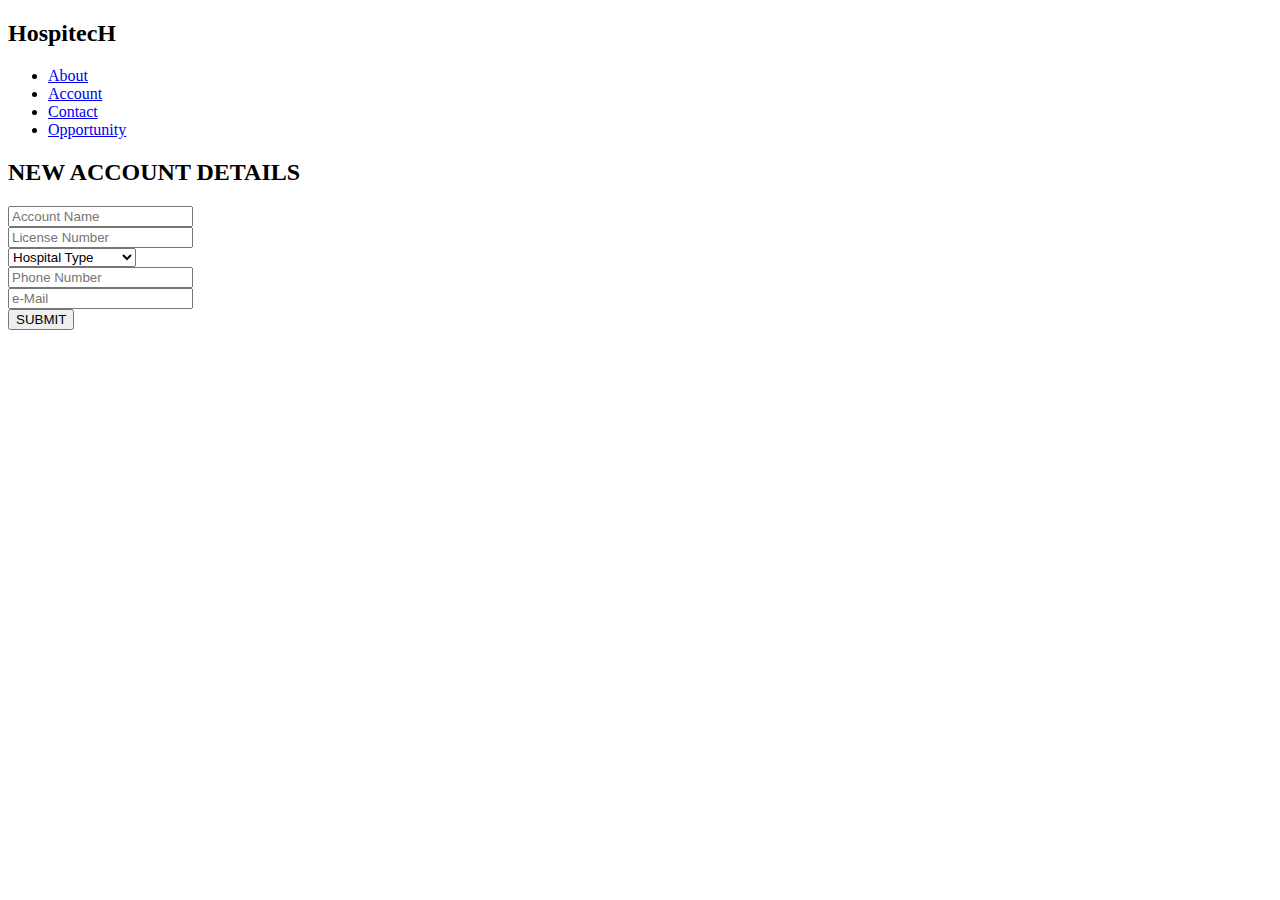
==== account.html @ be9e21a6 "Add files via upload" ====
<!DOCTYPE html>
<html lang="en">

<head>
	<meta charset="UTF-8">
	<meta name="viewport" content="width=device-width, initial-scale=1, shrink-to-fit=no">
	<title>HospitecH</title>
	<link rel="icon" href="images/logo.png">
	<link href="vendor/mdi-font/css/material-design-iconic-font.min.css" rel="stylesheet" media="all">
	<link href="vendor/select2/select2.min.css" rel="stylesheet" media="all">
	<link href="css/main.css" rel="stylesheet" media="all">
</head>

<body>
	<nav>
		<div class="nav-center">
			<h2>HospitecH</h2>
			<ul class="nav-links">
				<li>
					<a href="index.html">About</a>
				</li>
				<li>
					<a href="account.html">Account</a>
				</li>
				<li>
					<a href="contact.html">Contact</a>
				</li>
				<li>
					<a href="opportunity.html">Opportunity</a>
				</li>
			</ul>
		</div>
	</nav>
	<div class="page-wrapper bg-blue p-t-100 p-b-100 font-robo">
		<div class="wrapper wrapper--w680">
			<div class="card card-1">
				<div class="card-body">
					<h2 class="title">NEW ACCOUNT DETAILS</h2>
					<form method="POST">
						<div class="input-group">
							<input class="input--style-1" type="text" placeholder="Account Name" name="accnum">
						</div>
						<div class="input-group">
							<input class="input--style-1" type="text" placeholder="License Number" name="liscnum">
						</div>
						<div class="input-group">
							<div class="rs-select2 js-select-simple select--no-search">
								<select name="hospitaltype">
									<option disabled="disabled" selected="selected">Hospital Type</option>
									<option>Goverment/Public</option>
									<option>Private</option>
								</select>
								<div class="select-dropdown"></div>
							</div>
						</div>
						<div class="input-group">
							<input class="input--style-1" type="text" placeholder="Phone Number" name="accphone">
						</div>
						<div class="input-group">
							<input class="input--style-1" type="text" placeholder="e-Mail" name="accemail">
						</div>
						<div class="p-t-20">
							<button class="btn btn--radius" type="submit">SUBMIT</button>
						</div>
					</form>
				</div>
			</div>
		</div>
	</div>

	<!-- Jquery JS-->
	<script src="vendor/jquery/jquery.min.js"></script>
	<!-- Vendor JS-->
	<script src="vendor/select2/select2.min.js"></script>
	<!-- Main JS-->
	<script src="js/global.js"></script>

</body>
</html>
<!-- end document-->
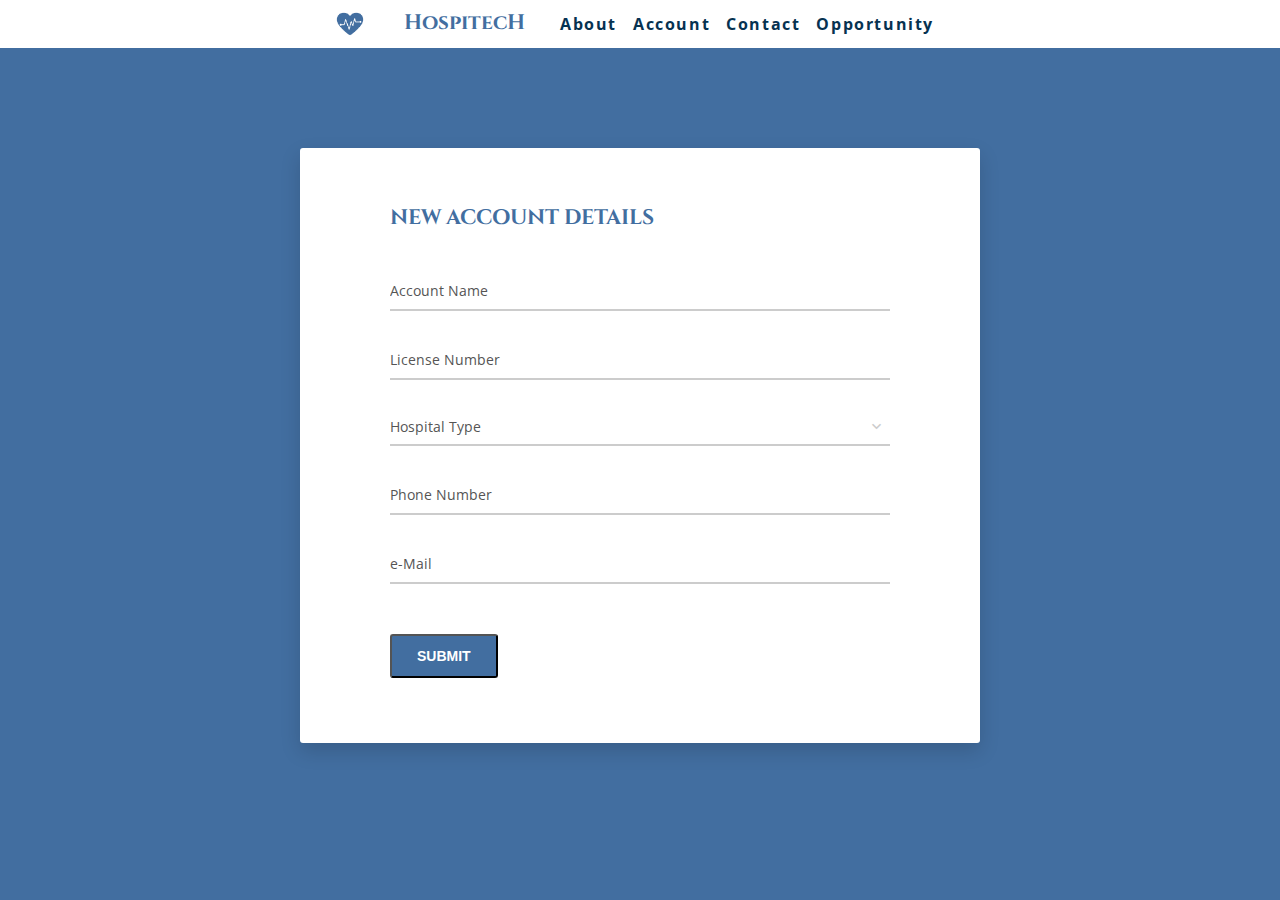
==== commit e0d063e8: "Update account.html" ====
--- a/account.html
+++ b/account.html
@@ -9,11 +9,18 @@
 	<link href="vendor/mdi-font/css/material-design-iconic-font.min.css" rel="stylesheet" media="all">
 	<link href="vendor/select2/select2.min.css" rel="stylesheet" media="all">
 	<link href="css/main.css" rel="stylesheet" media="all">
+	<link href='https://fonts.googleapis.com/css?family=Cinzel' rel='stylesheet'>
+	<style>
+		h2 {
+			font-family: 'Cinzel';
+		}
+	</style>
 </head>
 
 <body>
 	<nav>
 		<div class="nav-center">
+			<img src="images/logo.png" style="width: 40px">
 			<h2>HospitecH</h2>
 			<ul class="nav-links">
 				<li>
@@ -36,12 +43,12 @@
 			<div class="card card-1">
 				<div class="card-body">
 					<h2 class="title">NEW ACCOUNT DETAILS</h2>
-					<form method="POST">
+					<form id="accountform">
 						<div class="input-group">
 							<input class="input--style-1" type="text" placeholder="Account Name" name="accnum">
 						</div>
 						<div class="input-group">
-							<input class="input--style-1" type="text" placeholder="License Number" name="liscnum">
+							<input class="input--style-1" type="number" placeholder="License Number" name="liscnum">
 						</div>
 						<div class="input-group">
 							<div class="rs-select2 js-select-simple select--no-search">
@@ -54,10 +61,10 @@
 							</div>
 						</div>
 						<div class="input-group">
-							<input class="input--style-1" type="text" placeholder="Phone Number" name="accphone">
+							<input class="input--style-1" type="number" placeholder="Phone Number" name="accphone">
 						</div>
 						<div class="input-group">
-							<input class="input--style-1" type="text" placeholder="e-Mail" name="accemail">
+							<input class="input--style-1" type="email" placeholder="e-Mail" name="accemail">
 						</div>
 						<div class="p-t-20">
 							<button class="btn btn--radius" type="submit">SUBMIT</button>
@@ -68,13 +75,10 @@
 		</div>
 	</div>
 
-	<!-- Jquery JS-->
 	<script src="vendor/jquery/jquery.min.js"></script>
-	<!-- Vendor JS-->
 	<script src="vendor/select2/select2.min.js"></script>
-	<!-- Main JS-->
 	<script src="js/global.js"></script>
+	<script src="js/account.js"></script>
 
 </body>
 </html>
-<!-- end document-->--- a/vendor/mdi-font/css/material-design-iconic-font.min.css
+++ b/vendor/mdi-font/css/material-design-iconic-font.min.css
@@ -0,0 +1 @@
+@font-face{font-family:Material-Design-Iconic-Font;src:url(../fonts/Material-Design-Iconic-Font.woff2?v=2.2.0) format('woff2'),url(../fonts/Material-Design-Iconic-Font.woff?v=2.2.0) format('woff'),url(../fonts/Material-Design-Iconic-Font.ttf?v=2.2.0) format('truetype')}.zmdi{display:inline-block;font:normal normal normal 14px/1 'Material-Design-Iconic-Font';font-size:inherit;text-rendering:auto;-webkit-font-smoothing:antialiased;-moz-osx-font-smoothing:grayscale}.zmdi-hc-lg{font-size:1.33333333em;line-height:.75em;vertical-align:-15%}.zmdi-hc-2x{font-size:2em}.zmdi-hc-3x{font-size:3em}.zmdi-hc-4x{font-size:4em}.zmdi-hc-5x{font-size:5em}.zmdi-hc-fw{width:1.28571429em;text-align:center}.zmdi-hc-ul{padding-left:0;margin-left:2.14285714em;list-style-type:none}.zmdi-hc-ul>li{position:relative}.zmdi-hc-li{position:absolute;left:-2.14285714em;width:2.14285714em;top:.14285714em;text-align:center}.zmdi-hc-li.zmdi-hc-lg{left:-1.85714286em}.zmdi-hc-border{padding:.1em .25em;border:solid .1em #9e9e9e;border-radius:2px}.zmdi-hc-border-circle{padding:.1em .25em;border:solid .1em #9e9e9e;border-radius:50%}.zmdi.pull-left{float:left;margin-right:.15em}.zmdi.pull-right{float:right;margin-left:.15em}.zmdi-hc-spin{-webkit-animation:zmdi-spin 1.5s infinite linear;animation:zmdi-spin 1.5s infinite linear}.zmdi-hc-spin-reverse{-webkit-animation:zmdi-spin-reverse 1.5s infinite linear;animation:zmdi-spin-reverse 1.5s infinite linear}@-webkit-keyframes zmdi-spin{0%{-webkit-transform:rotate(0deg);transform:rotate(0deg)}100%{-webkit-transform:rotate(359deg);transform:rotate(359deg)}}@keyframes zmdi-spin{0%{-webkit-transform:rotate(0deg);transform:rotate(0deg)}100%{-webkit-transform:rotate(359deg);transform:rotate(359deg)}}@-webkit-keyframes zmdi-spin-reverse{0%{-webkit-transform:rotate(0deg);transform:rotate(0deg)}100%{-webkit-transform:rotate(-359deg);transform:rotate(-359deg)}}@keyframes zmdi-spin-reverse{0%{-webkit-transform:rotate(0deg);transform:rotate(0deg)}100%{-webkit-transform:rotate(-359deg);transform:rotate(-359deg)}}.zmdi-hc-rotate-90{-webkit-transform:rotate(90deg);-ms-transform:rotate(90deg);transform:rotate(90deg)}.zmdi-hc-rotate-180{-webkit-transform:rotate(180deg);-ms-transform:rotate(180deg);transform:rotate(180deg)}.zmdi-hc-rotate-270{-webkit-transform:rotate(270deg);-ms-transform:rotate(270deg);transform:rotate(270deg)}.zmdi-hc-flip-horizontal{-webkit-transform:scale(-1,1);-ms-transform:scale(-1,1);transform:scale(-1,1)}.zmdi-hc-flip-vertical{-webkit-transform:scale(1,-1);-ms-transform:scale(1,-1);transform:scale(1,-1)}.zmdi-hc-stack{position:relative;display:inline-block;width:2em;height:2em;line-height:2em;vertical-align:middle}.zmdi-hc-stack-1x,.zmdi-hc-stack-2x{position:absolute;left:0;width:100%;text-align:center}.zmdi-hc-stack-1x{line-height:inherit}.zmdi-hc-stack-2x{font-size:2em}.zmdi-hc-inverse{color:#fff}.zmdi-3d-rotation:before{content:'\f101'}.zmdi-airplane-off:before{content:'\f102'}.zmdi-airplane:before{content:'\f103'}.zmdi-album:before{content:'\f104'}.zmdi-archive:before{content:'\f105'}.zmdi-assignment-account:before{content:'\f106'}.zmdi-assignment-alert:before{content:'\f107'}.zmdi-assignment-check:before{content:'\f108'}.zmdi-assignment-o:before{content:'\f109'}.zmdi-assignment-return:before{content:'\f10a'}.zmdi-assignment-returned:before{content:'\f10b'}.zmdi-assignment:before{content:'\f10c'}.zmdi-attachment-alt:before{content:'\f10d'}.zmdi-attachment:before{content:'\f10e'}.zmdi-audio:before{content:'\f10f'}.zmdi-badge-check:before{content:'\f110'}.zmdi-balance-wallet:before{content:'\f111'}.zmdi-balance:before{content:'\f112'}.zmdi-battery-alert:before{content:'\f113'}.zmdi-battery-flash:before{content:'\f114'}.zmdi-battery-unknown:before{content:'\f115'}.zmdi-battery:before{content:'\f116'}.zmdi-bike:before{content:'\f117'}.zmdi-block-alt:before{content:'\f118'}.zmdi-block:before{content:'\f119'}.zmdi-boat:before{content:'\f11a'}.zmdi-book-image:before{content:'\f11b'}.zmdi-book:before{content:'\f11c'}.zmdi-bookmark-outline:before{content:'\f11d'}.zmdi-bookmark:before{content:'\f11e'}.zmdi-brush:before{content:'\f11f'}.zmdi-bug:before{content:'\f120'}.zmdi-bus:before{content:'\f121'}.zmdi-cake:before{content:'\f122'}.zmdi-car-taxi:before{content:'\f123'}.zmdi-car-wash:before{content:'\f124'}.zmdi-car:before{content:'\f125'}.zmdi-card-giftcard:before{content:'\f126'}.zmdi-card-membership:before{content:'\f127'}.zmdi-card-travel:before{content:'\f128'}.zmdi-card:before{content:'\f129'}.zmdi-case-check:before{content:'\f12a'}.zmdi-case-download:before{content:'\f12b'}.zmdi-case-play:before{content:'\f12c'}.zmdi-case:before{content:'\f12d'}.zmdi-cast-connected:before{content:'\f12e'}.zmdi-cast:before{content:'\f12f'}.zmdi-chart-donut:before{content:'\f130'}.zmdi-chart:before{content:'\f131'}.zmdi-city-alt:before{content:'\f132'}.zmdi-city:before{content:'\f133'}.zmdi-close-circle-o:before{content:'\f134'}.zmdi-close-circle:before{content:'\f135'}.zmdi-close:before{content:'\f136'}.zmdi-cocktail:before{content:'\f137'}.zmdi-code-setting:before{content:'\f138'}.zmdi-code-smartphone:before{content:'\f139'}.zmdi-code:before{content:'\f13a'}.zmdi-coffee:before{content:'\f13b'}.zmdi-collection-bookmark:before{content:'\f13c'}.zmdi-collection-case-play:before{content:'\f13d'}.zmdi-collection-folder-image:before{content:'\f13e'}.zmdi-collection-image-o:before{content:'\f13f'}.zmdi-collection-image:before{content:'\f140'}.zmdi-collection-item-1:before{content:'\f141'}.zmdi-collection-item-2:before{content:'\f142'}.zmdi-collection-item-3:before{content:'\f143'}.zmdi-collection-item-4:before{content:'\f144'}.zmdi-collection-item-5:before{content:'\f145'}.zmdi-collection-item-6:before{content:'\f146'}.zmdi-collection-item-7:before{content:'\f147'}.zmdi-collection-item-8:before{content:'\f148'}.zmdi-collection-item-9-plus:before{content:'\f149'}.zmdi-collection-item-9:before{content:'\f14a'}.zmdi-collection-item:before{content:'\f14b'}.zmdi-collection-music:before{content:'\f14c'}.zmdi-collection-pdf:before{content:'\f14d'}.zmdi-collection-plus:before{content:'\f14e'}.zmdi-collection-speaker:before{content:'\f14f'}.zmdi-collection-text:before{content:'\f150'}.zmdi-collection-video:before{content:'\f151'}.zmdi-compass:before{content:'\f152'}.zmdi-cutlery:before{content:'\f153'}.zmdi-delete:before{content:'\f154'}.zmdi-dialpad:before{content:'\f155'}.zmdi-dns:before{content:'\f156'}.zmdi-drink:before{content:'\f157'}.zmdi-edit:before{content:'\f158'}.zmdi-email-open:before{content:'\f159'}.zmdi-email:before{content:'\f15a'}.zmdi-eye-off:before{content:'\f15b'}.zmdi-eye:before{content:'\f15c'}.zmdi-eyedropper:before{content:'\f15d'}.zmdi-favorite-outline:before{content:'\f15e'}.zmdi-favorite:before{content:'\f15f'}.zmdi-filter-list:before{content:'\f160'}.zmdi-fire:before{content:'\f161'}.zmdi-flag:before{content:'\f162'}.zmdi-flare:before{content:'\f163'}.zmdi-flash-auto:before{content:'\f164'}.zmdi-flash-off:before{content:'\f165'}.zmdi-flash:before{content:'\f166'}.zmdi-flip:before{content:'\f167'}.zmdi-flower-alt:before{content:'\f168'}.zmdi-flower:before{content:'\f169'}.zmdi-font:before{content:'\f16a'}.zmdi-fullscreen-alt:before{content:'\f16b'}.zmdi-fullscreen-exit:before{content:'\f16c'}.zmdi-fullscreen:before{content:'\f16d'}.zmdi-functions:before{content:'\f16e'}.zmdi-gas-station:before{content:'\f16f'}.zmdi-gesture:before{content:'\f170'}.zmdi-globe-alt:before{content:'\f171'}.zmdi-globe-lock:before{content:'\f172'}.zmdi-globe:before{content:'\f173'}.zmdi-graduation-cap:before{content:'\f174'}.zmdi-home:before{content:'\f175'}.zmdi-hospital-alt:before{content:'\f176'}.zmdi-hospital:before{content:'\f177'}.zmdi-hotel:before{content:'\f178'}.zmdi-hourglass-alt:before{content:'\f179'}.zmdi-hourglass-outline:before{content:'\f17a'}.zmdi-hourglass:before{content:'\f17b'}.zmdi-http:before{content:'\f17c'}.zmdi-image-alt:before{content:'\f17d'}.zmdi-image-o:before{content:'\f17e'}.zmdi-image:before{content:'\f17f'}.zmdi-inbox:before{content:'\f180'}.zmdi-invert-colors-off:before{content:'\f181'}.zmdi-invert-colors:before{content:'\f182'}.zmdi-key:before{content:'\f183'}.zmdi-label-alt-outline:before{content:'\f184'}.zmdi-label-alt:before{content:'\f185'}.zmdi-label-heart:before{content:'\f186'}.zmdi-label:before{content:'\f187'}.zmdi-labels:before{content:'\f188'}.zmdi-lamp:before{content:'\f189'}.zmdi-landscape:before{content:'\f18a'}.zmdi-layers-off:before{content:'\f18b'}.zmdi-layers:before{content:'\f18c'}.zmdi-library:before{content:'\f18d'}.zmdi-link:before{content:'\f18e'}.zmdi-lock-open:before{content:'\f18f'}.zmdi-lock-outline:before{content:'\f190'}.zmdi-lock:before{content:'\f191'}.zmdi-mail-reply-all:before{content:'\f192'}.zmdi-mail-reply:before{content:'\f193'}.zmdi-mail-send:before{content:'\f194'}.zmdi-mall:before{content:'\f195'}.zmdi-map:before{content:'\f196'}.zmdi-menu:before{content:'\f197'}.zmdi-money-box:before{content:'\f198'}.zmdi-money-off:before{content:'\f199'}.zmdi-money:before{content:'\f19a'}.zmdi-more-vert:before{content:'\f19b'}.zmdi-more:before{content:'\f19c'}.zmdi-movie-alt:before{content:'\f19d'}.zmdi-movie:before{content:'\f19e'}.zmdi-nature-people:before{content:'\f19f'}.zmdi-nature:before{content:'\f1a0'}.zmdi-navigation:before{content:'\f1a1'}.zmdi-open-in-browser:before{content:'\f1a2'}.zmdi-open-in-new:before{content:'\f1a3'}.zmdi-palette:before{content:'\f1a4'}.zmdi-parking:before{content:'\f1a5'}.zmdi-pin-account:before{content:'\f1a6'}.zmdi-pin-assistant:before{content:'\f1a7'}.zmdi-pin-drop:before{content:'\f1a8'}.zmdi-pin-help:before{content:'\f1a9'}.zmdi-pin-off:before{content:'\f1aa'}.zmdi-pin:before{content:'\f1ab'}.zmdi-pizza:before{content:'\f1ac'}.zmdi-plaster:before{content:'\f1ad'}.zmdi-power-setting:before{content:'\f1ae'}.zmdi-power:before{content:'\f1af'}.zmdi-print:before{content:'\f1b0'}.zmdi-puzzle-piece:before{content:'\f1b1'}.zmdi-quote:before{content:'\f1b2'}.zmdi-railway:before{content:'\f1b3'}.zmdi-receipt:before{content:'\f1b4'}.zmdi-refresh-alt:before{content:'\f1b5'}.zmdi-refresh-sync-alert:before{content:'\f1b6'}.zmdi-refresh-sync-off:before{content:'\f1b7'}.zmdi-refresh-sync:before{content:'\f1b8'}.zmdi-refresh:before{content:'\f1b9'}.zmdi-roller:before{content:'\f1ba'}.zmdi-ruler:before{content:'\f1bb'}.zmdi-scissors:before{content:'\f1bc'}.zmdi-screen-rotation-lock:before{content:'\f1bd'}.zmdi-screen-rotation:before{content:'\f1be'}.zmdi-search-for:before{content:'\f1bf'}.zmdi-search-in-file:before{content:'\f1c0'}.zmdi-search-in-page:before{content:'\f1c1'}.zmdi-search-replace:before{content:'\f1c2'}.zmdi-search:before{content:'\f1c3'}.zmdi-seat:before{content:'\f1c4'}.zmdi-settings-square:before{content:'\f1c5'}.zmdi-settings:before{content:'\f1c6'}.zmdi-shield-check:before{content:'\f1c7'}.zmdi-shield-security:before{content:'\f1c8'}.zmdi-shopping-basket:before{content:'\f1c9'}.zmdi-shopping-cart-plus:before{content:'\f1ca'}.zmdi-shopping-cart:before{content:'\f1cb'}.zmdi-sign-in:before{content:'\f1cc'}.zmdi-sort-amount-asc:before{content:'\f1cd'}.zmdi-sort-amount-desc:before{content:'\f1ce'}.zmdi-sort-asc:before{content:'\f1cf'}.zmdi-sort-desc:before{content:'\f1d0'}.zmdi-spellcheck:before{content:'\f1d1'}.zmdi-storage:before{content:'\f1d2'}.zmdi-store-24:before{content:'\f1d3'}.zmdi-store:before{content:'\f1d4'}.zmdi-subway:before{content:'\f1d5'}.zmdi-sun:before{content:'\f1d6'}.zmdi-tab-unselected:before{content:'\f1d7'}.zmdi-tab:before{content:'\f1d8'}.zmdi-tag-close:before{content:'\f1d9'}.zmdi-tag-more:before{content:'\f1da'}.zmdi-tag:before{content:'\f1db'}.zmdi-thumb-down:before{content:'\f1dc'}.zmdi-thumb-up-down:before{content:'\f1dd'}.zmdi-thumb-up:before{content:'\f1de'}.zmdi-ticket-star:before{content:'\f1df'}.zmdi-toll:before{content:'\f1e0'}.zmdi-toys:before{content:'\f1e1'}.zmdi-traffic:before{content:'\f1e2'}.zmdi-translate:before{content:'\f1e3'}.zmdi-triangle-down:before{content:'\f1e4'}.zmdi-triangle-up:before{content:'\f1e5'}.zmdi-truck:before{content:'\f1e6'}.zmdi-turning-sign:before{content:'\f1e7'}.zmdi-wallpaper:before{content:'\f1e8'}.zmdi-washing-machine:before{content:'\f1e9'}.zmdi-window-maximize:before{content:'\f1ea'}.zmdi-window-minimize:before{content:'\f1eb'}.zmdi-window-restore:before{content:'\f1ec'}.zmdi-wrench:before{content:'\f1ed'}.zmdi-zoom-in:before{content:'\f1ee'}.zmdi-zoom-out:before{content:'\f1ef'}.zmdi-alert-circle-o:before{content:'\f1f0'}.zmdi-alert-circle:before{content:'\f1f1'}.zmdi-alert-octagon:before{content:'\f1f2'}.zmdi-alert-polygon:before{content:'\f1f3'}.zmdi-alert-triangle:before{content:'\f1f4'}.zmdi-help-outline:before{content:'\f1f5'}.zmdi-help:before{content:'\f1f6'}.zmdi-info-outline:before{content:'\f1f7'}.zmdi-info:before{content:'\f1f8'}.zmdi-notifications-active:before{content:'\f1f9'}.zmdi-notifications-add:before{content:'\f1fa'}.zmdi-notifications-none:before{content:'\f1fb'}.zmdi-notifications-off:before{content:'\f1fc'}.zmdi-notifications-paused:before{content:'\f1fd'}.zmdi-notifications:before{content:'\f1fe'}.zmdi-account-add:before{content:'\f1ff'}.zmdi-account-box-mail:before{content:'\f200'}.zmdi-account-box-o:before{content:'\f201'}.zmdi-account-box-phone:before{content:'\f202'}.zmdi-account-box:before{content:'\f203'}.zmdi-account-calendar:before{content:'\f204'}.zmdi-account-circle:before{content:'\f205'}.zmdi-account-o:before{content:'\f206'}.zmdi-account:before{content:'\f207'}.zmdi-accounts-add:before{content:'\f208'}.zmdi-accounts-alt:before{content:'\f209'}.zmdi-accounts-list-alt:before{content:'\f20a'}.zmdi-accounts-list:before{content:'\f20b'}.zmdi-accounts-outline:before{content:'\f20c'}.zmdi-accounts:before{content:'\f20d'}.zmdi-face:before{content:'\f20e'}.zmdi-female:before{content:'\f20f'}.zmdi-male-alt:before{content:'\f210'}.zmdi-male-female:before{content:'\f211'}.zmdi-male:before{content:'\f212'}.zmdi-mood-bad:before{content:'\f213'}.zmdi-mood:before{content:'\f214'}.zmdi-run:before{content:'\f215'}.zmdi-walk:before{content:'\f216'}.zmdi-cloud-box:before{content:'\f217'}.zmdi-cloud-circle:before{content:'\f218'}.zmdi-cloud-done:before{content:'\f219'}.zmdi-cloud-download:before{content:'\f21a'}.zmdi-cloud-off:before{content:'\f21b'}.zmdi-cloud-outline-alt:before{content:'\f21c'}.zmdi-cloud-outline:before{content:'\f21d'}.zmdi-cloud-upload:before{content:'\f21e'}.zmdi-cloud:before{content:'\f21f'}.zmdi-download:before{content:'\f220'}.zmdi-file-plus:before{content:'\f221'}.zmdi-file-text:before{content:'\f222'}.zmdi-file:before{content:'\f223'}.zmdi-folder-outline:before{content:'\f224'}.zmdi-folder-person:before{content:'\f225'}.zmdi-folder-star-alt:before{content:'\f226'}.zmdi-folder-star:before{content:'\f227'}.zmdi-folder:before{content:'\f228'}.zmdi-gif:before{content:'\f229'}.zmdi-upload:before{content:'\f22a'}.zmdi-border-all:before{content:'\f22b'}.zmdi-border-bottom:before{content:'\f22c'}.zmdi-border-clear:before{content:'\f22d'}.zmdi-border-color:before{content:'\f22e'}.zmdi-border-horizontal:before{content:'\f22f'}.zmdi-border-inner:before{content:'\f230'}.zmdi-border-left:before{content:'\f231'}.zmdi-border-outer:before{content:'\f232'}.zmdi-border-right:before{content:'\f233'}.zmdi-border-style:before{content:'\f234'}.zmdi-border-top:before{content:'\f235'}.zmdi-border-vertical:before{content:'\f236'}.zmdi-copy:before{content:'\f237'}.zmdi-crop:before{content:'\f238'}.zmdi-format-align-center:before{content:'\f239'}.zmdi-format-align-justify:before{content:'\f23a'}.zmdi-format-align-left:before{content:'\f23b'}.zmdi-format-align-right:before{content:'\f23c'}.zmdi-format-bold:before{content:'\f23d'}.zmdi-format-clear-all:before{content:'\f23e'}.zmdi-format-clear:before{content:'\f23f'}.zmdi-format-color-fill:before{content:'\f240'}.zmdi-format-color-reset:before{content:'\f241'}.zmdi-format-color-text:before{content:'\f242'}.zmdi-format-indent-decrease:before{content:'\f243'}.zmdi-format-indent-increase:before{content:'\f244'}.zmdi-format-italic:before{content:'\f245'}.zmdi-format-line-spacing:before{content:'\f246'}.zmdi-format-list-bulleted:before{content:'\f247'}.zmdi-format-list-numbered:before{content:'\f248'}.zmdi-format-ltr:before{content:'\f249'}.zmdi-format-rtl:before{content:'\f24a'}.zmdi-format-size:before{content:'\f24b'}.zmdi-format-strikethrough-s:before{content:'\f24c'}.zmdi-format-strikethrough:before{content:'\f24d'}.zmdi-format-subject:before{content:'\f24e'}.zmdi-format-underlined:before{content:'\f24f'}.zmdi-format-valign-bottom:before{content:'\f250'}.zmdi-format-valign-center:before{content:'\f251'}.zmdi-format-valign-top:before{content:'\f252'}.zmdi-redo:before{content:'\f253'}.zmdi-select-all:before{content:'\f254'}.zmdi-space-bar:before{content:'\f255'}.zmdi-text-format:before{content:'\f256'}.zmdi-transform:before{content:'\f257'}.zmdi-undo:before{content:'\f258'}.zmdi-wrap-text:before{content:'\f259'}.zmdi-comment-alert:before{content:'\f25a'}.zmdi-comment-alt-text:before{content:'\f25b'}.zmdi-comment-alt:before{content:'\f25c'}.zmdi-comment-edit:before{content:'\f25d'}.zmdi-comment-image:before{content:'\f25e'}.zmdi-comment-list:before{content:'\f25f'}.zmdi-comment-more:before{content:'\f260'}.zmdi-comment-outline:before{content:'\f261'}.zmdi-comment-text-alt:before{content:'\f262'}.zmdi-comment-text:before{content:'\f263'}.zmdi-comment-video:before{content:'\f264'}.zmdi-comment:before{content:'\f265'}.zmdi-comments:before{content:'\f266'}.zmdi-check-all:before{content:'\f267'}.zmdi-check-circle-u:before{content:'\f268'}.zmdi-check-circle:before{content:'\f269'}.zmdi-check-square:before{content:'\f26a'}.zmdi-check:before{content:'\f26b'}.zmdi-circle-o:before{content:'\f26c'}.zmdi-circle:before{content:'\f26d'}.zmdi-dot-circle-alt:before{content:'\f26e'}.zmdi-dot-circle:before{content:'\f26f'}.zmdi-minus-circle-outline:before{content:'\f270'}.zmdi-minus-circle:before{content:'\f271'}.zmdi-minus-square:before{content:'\f272'}.zmdi-minus:before{content:'\f273'}.zmdi-plus-circle-o-duplicate:before{content:'\f274'}.zmdi-plus-circle-o:before{content:'\f275'}.zmdi-plus-circle:before{content:'\f276'}.zmdi-plus-square:before{content:'\f277'}.zmdi-plus:before{content:'\f278'}.zmdi-square-o:before{content:'\f279'}.zmdi-star-circle:before{content:'\f27a'}.zmdi-star-half:before{content:'\f27b'}.zmdi-star-outline:before{content:'\f27c'}.zmdi-star:before{content:'\f27d'}.zmdi-bluetooth-connected:before{content:'\f27e'}.zmdi-bluetooth-off:before{content:'\f27f'}.zmdi-bluetooth-search:before{content:'\f280'}.zmdi-bluetooth-setting:before{content:'\f281'}.zmdi-bluetooth:before{content:'\f282'}.zmdi-camera-add:before{content:'\f283'}.zmdi-camera-alt:before{content:'\f284'}.zmdi-camera-bw:before{content:'\f285'}.zmdi-camera-front:before{content:'\f286'}.zmdi-camera-mic:before{content:'\f287'}.zmdi-camera-party-mode:before{content:'\f288'}.zmdi-camera-rear:before{content:'\f289'}.zmdi-camera-roll:before{content:'\f28a'}.zmdi-camera-switch:before{content:'\f28b'}.zmdi-camera:before{content:'\f28c'}.zmdi-card-alert:before{content:'\f28d'}.zmdi-card-off:before{content:'\f28e'}.zmdi-card-sd:before{content:'\f28f'}.zmdi-card-sim:before{content:'\f290'}.zmdi-desktop-mac:before{content:'\f291'}.zmdi-desktop-windows:before{content:'\f292'}.zmdi-device-hub:before{content:'\f293'}.zmdi-devices-off:before{content:'\f294'}.zmdi-devices:before{content:'\f295'}.zmdi-dock:before{content:'\f296'}.zmdi-floppy:before{content:'\f297'}.zmdi-gamepad:before{content:'\f298'}.zmdi-gps-dot:before{content:'\f299'}.zmdi-gps-off:before{content:'\f29a'}.zmdi-gps:before{content:'\f29b'}.zmdi-headset-mic:before{content:'\f29c'}.zmdi-headset:before{content:'\f29d'}.zmdi-input-antenna:before{content:'\f29e'}.zmdi-input-composite:before{content:'\f29f'}.zmdi-input-hdmi:before{content:'\f2a0'}.zmdi-input-power:before{content:'\f2a1'}.zmdi-input-svideo:before{content:'\f2a2'}.zmdi-keyboard-hide:before{content:'\f2a3'}.zmdi-keyboard:before{content:'\f2a4'}.zmdi-laptop-chromebook:before{content:'\f2a5'}.zmdi-laptop-mac:before{content:'\f2a6'}.zmdi-laptop:before{content:'\f2a7'}.zmdi-mic-off:before{content:'\f2a8'}.zmdi-mic-outline:before{content:'\f2a9'}.zmdi-mic-setting:before{content:'\f2aa'}.zmdi-mic:before{content:'\f2ab'}.zmdi-mouse:before{content:'\f2ac'}.zmdi-network-alert:before{content:'\f2ad'}.zmdi-network-locked:before{content:'\f2ae'}.zmdi-network-off:before{content:'\f2af'}.zmdi-network-outline:before{content:'\f2b0'}.zmdi-network-setting:before{content:'\f2b1'}.zmdi-network:before{content:'\f2b2'}.zmdi-phone-bluetooth:before{content:'\f2b3'}.zmdi-phone-end:before{content:'\f2b4'}.zmdi-phone-forwarded:before{content:'\f2b5'}.zmdi-phone-in-talk:before{content:'\f2b6'}.zmdi-phone-locked:before{content:'\f2b7'}.zmdi-phone-missed:before{content:'\f2b8'}.zmdi-phone-msg:before{content:'\f2b9'}.zmdi-phone-paused:before{content:'\f2ba'}.zmdi-phone-ring:before{content:'\f2bb'}.zmdi-phone-setting:before{content:'\f2bc'}.zmdi-phone-sip:before{content:'\f2bd'}.zmdi-phone:before{content:'\f2be'}.zmdi-portable-wifi-changes:before{content:'\f2bf'}.zmdi-portable-wifi-off:before{content:'\f2c0'}.zmdi-portable-wifi:before{content:'\f2c1'}.zmdi-radio:before{content:'\f2c2'}.zmdi-reader:before{content:'\f2c3'}.zmdi-remote-control-alt:before{content:'\f2c4'}.zmdi-remote-control:before{content:'\f2c5'}.zmdi-router:before{content:'\f2c6'}.zmdi-scanner:before{content:'\f2c7'}.zmdi-smartphone-android:before{content:'\f2c8'}.zmdi-smartphone-download:before{content:'\f2c9'}.zmdi-smartphone-erase:before{content:'\f2ca'}.zmdi-smartphone-info:before{content:'\f2cb'}.zmdi-smartphone-iphone:before{content:'\f2cc'}.zmdi-smartphone-landscape-lock:before{content:'\f2cd'}.zmdi-smartphone-landscape:before{content:'\f2ce'}.zmdi-smartphone-lock:before{content:'\f2cf'}.zmdi-smartphone-portrait-lock:before{content:'\f2d0'}.zmdi-smartphone-ring:before{content:'\f2d1'}.zmdi-smartphone-setting:before{content:'\f2d2'}.zmdi-smartphone-setup:before{content:'\f2d3'}.zmdi-smartphone:before{content:'\f2d4'}.zmdi-speaker:before{content:'\f2d5'}.zmdi-tablet-android:before{content:'\f2d6'}.zmdi-tablet-mac:before{content:'\f2d7'}.zmdi-tablet:before{content:'\f2d8'}.zmdi-tv-alt-play:before{content:'\f2d9'}.zmdi-tv-list:before{content:'\f2da'}.zmdi-tv-play:before{content:'\f2db'}.zmdi-tv:before{content:'\f2dc'}.zmdi-usb:before{content:'\f2dd'}.zmdi-videocam-off:before{content:'\f2de'}.zmdi-videocam-switch:before{content:'\f2df'}.zmdi-videocam:before{content:'\f2e0'}.zmdi-watch:before{content:'\f2e1'}.zmdi-wifi-alt-2:before{content:'\f2e2'}.zmdi-wifi-alt:before{content:'\f2e3'}.zmdi-wifi-info:before{content:'\f2e4'}.zmdi-wifi-lock:before{content:'\f2e5'}.zmdi-wifi-off:before{content:'\f2e6'}.zmdi-wifi-outline:before{content:'\f2e7'}.zmdi-wifi:before{content:'\f2e8'}.zmdi-arrow-left-bottom:before{content:'\f2e9'}.zmdi-arrow-left:before{content:'\f2ea'}.zmdi-arrow-merge:before{content:'\f2eb'}.zmdi-arrow-missed:before{content:'\f2ec'}.zmdi-arrow-right-top:before{content:'\f2ed'}.zmdi-arrow-right:before{content:'\f2ee'}.zmdi-arrow-split:before{content:'\f2ef'}.zmdi-arrows:before{content:'\f2f0'}.zmdi-caret-down-circle:before{content:'\f2f1'}.zmdi-caret-down:before{content:'\f2f2'}.zmdi-caret-left-circle:before{content:'\f2f3'}.zmdi-caret-left:before{content:'\f2f4'}.zmdi-caret-right-circle:before{content:'\f2f5'}.zmdi-caret-right:before{content:'\f2f6'}.zmdi-caret-up-circle:before{content:'\f2f7'}.zmdi-caret-up:before{content:'\f2f8'}.zmdi-chevron-down:before{content:'\f2f9'}.zmdi-chevron-left:before{content:'\f2fa'}.zmdi-chevron-right:before{content:'\f2fb'}.zmdi-chevron-up:before{content:'\f2fc'}.zmdi-forward:before{content:'\f2fd'}.zmdi-long-arrow-down:before{content:'\f2fe'}.zmdi-long-arrow-left:before{content:'\f2ff'}.zmdi-long-arrow-return:before{content:'\f300'}.zmdi-long-arrow-right:before{content:'\f301'}.zmdi-long-arrow-tab:before{content:'\f302'}.zmdi-long-arrow-up:before{content:'\f303'}.zmdi-rotate-ccw:before{content:'\f304'}.zmdi-rotate-cw:before{content:'\f305'}.zmdi-rotate-left:before{content:'\f306'}.zmdi-rotate-right:before{content:'\f307'}.zmdi-square-down:before{content:'\f308'}.zmdi-square-right:before{content:'\f309'}.zmdi-swap-alt:before{content:'\f30a'}.zmdi-swap-vertical-circle:before{content:'\f30b'}.zmdi-swap-vertical:before{content:'\f30c'}.zmdi-swap:before{content:'\f30d'}.zmdi-trending-down:before{content:'\f30e'}.zmdi-trending-flat:before{content:'\f30f'}.zmdi-trending-up:before{content:'\f310'}.zmdi-unfold-less:before{content:'\f311'}.zmdi-unfold-more:before{content:'\f312'}.zmdi-apps:before{content:'\f313'}.zmdi-grid-off:before{content:'\f314'}.zmdi-grid:before{content:'\f315'}.zmdi-view-agenda:before{content:'\f316'}.zmdi-view-array:before{content:'\f317'}.zmdi-view-carousel:before{content:'\f318'}.zmdi-view-column:before{content:'\f319'}.zmdi-view-comfy:before{content:'\f31a'}.zmdi-view-compact:before{content:'\f31b'}.zmdi-view-dashboard:before{content:'\f31c'}.zmdi-view-day:before{content:'\f31d'}.zmdi-view-headline:before{content:'\f31e'}.zmdi-view-list-alt:before{content:'\f31f'}.zmdi-view-list:before{content:'\f320'}.zmdi-view-module:before{content:'\f321'}.zmdi-view-quilt:before{content:'\f322'}.zmdi-view-stream:before{content:'\f323'}.zmdi-view-subtitles:before{content:'\f324'}.zmdi-view-toc:before{content:'\f325'}.zmdi-view-web:before{content:'\f326'}.zmdi-view-week:before{content:'\f327'}.zmdi-widgets:before{content:'\f328'}.zmdi-alarm-check:before{content:'\f329'}.zmdi-alarm-off:before{content:'\f32a'}.zmdi-alarm-plus:before{content:'\f32b'}.zmdi-alarm-snooze:before{content:'\f32c'}.zmdi-alarm:before{content:'\f32d'}.zmdi-calendar-alt:before{content:'\f32e'}.zmdi-calendar-check:before{content:'\f32f'}.zmdi-calendar-close:before{content:'\f330'}.zmdi-calendar-note:before{content:'\f331'}.zmdi-calendar:before{content:'\f332'}.zmdi-time-countdown:before{content:'\f333'}.zmdi-time-interval:before{content:'\f334'}.zmdi-time-restore-setting:before{content:'\f335'}.zmdi-time-restore:before{content:'\f336'}.zmdi-time:before{content:'\f337'}.zmdi-timer-off:before{content:'\f338'}.zmdi-timer:before{content:'\f339'}.zmdi-android-alt:before{content:'\f33a'}.zmdi-android:before{content:'\f33b'}.zmdi-apple:before{content:'\f33c'}.zmdi-behance:before{content:'\f33d'}.zmdi-codepen:before{content:'\f33e'}.zmdi-dribbble:before{content:'\f33f'}.zmdi-dropbox:before{content:'\f340'}.zmdi-evernote:before{content:'\f341'}.zmdi-facebook-box:before{content:'\f342'}.zmdi-facebook:before{content:'\f343'}.zmdi-github-box:before{content:'\f344'}.zmdi-github:before{content:'\f345'}.zmdi-google-drive:before{content:'\f346'}.zmdi-google-earth:before{content:'\f347'}.zmdi-google-glass:before{content:'\f348'}.zmdi-google-maps:before{content:'\f349'}.zmdi-google-pages:before{content:'\f34a'}.zmdi-google-play:before{content:'\f34b'}.zmdi-google-plus-box:before{content:'\f34c'}.zmdi-google-plus:before{content:'\f34d'}.zmdi-google:before{content:'\f34e'}.zmdi-instagram:before{content:'\f34f'}.zmdi-language-css3:before{content:'\f350'}.zmdi-language-html5:before{content:'\f351'}.zmdi-language-javascript:before{content:'\f352'}.zmdi-language-python-alt:before{content:'\f353'}.zmdi-language-python:before{content:'\f354'}.zmdi-lastfm:before{content:'\f355'}.zmdi-linkedin-box:before{content:'\f356'}.zmdi-paypal:before{content:'\f357'}.zmdi-pinterest-box:before{content:'\f358'}.zmdi-pocket:before{content:'\f359'}.zmdi-polymer:before{content:'\f35a'}.zmdi-share:before{content:'\f35b'}.zmdi-stackoverflow:before{content:'\f35c'}.zmdi-steam-square:before{content:'\f35d'}.zmdi-steam:before{content:'\f35e'}.zmdi-twitter-box:before{content:'\f35f'}.zmdi-twitter:before{content:'\f360'}.zmdi-vk:before{content:'\f361'}.zmdi-wikipedia:before{content:'\f362'}.zmdi-windows:before{content:'\f363'}.zmdi-aspect-ratio-alt:before{content:'\f364'}.zmdi-aspect-ratio:before{content:'\f365'}.zmdi-blur-circular:before{content:'\f366'}.zmdi-blur-linear:before{content:'\f367'}.zmdi-blur-off:before{content:'\f368'}.zmdi-blur:before{content:'\f369'}.zmdi-brightness-2:before{content:'\f36a'}.zmdi-brightness-3:before{content:'\f36b'}.zmdi-brightness-4:before{content:'\f36c'}.zmdi-brightness-5:before{content:'\f36d'}.zmdi-brightness-6:before{content:'\f36e'}.zmdi-brightness-7:before{content:'\f36f'}.zmdi-brightness-auto:before{content:'\f370'}.zmdi-brightness-setting:before{content:'\f371'}.zmdi-broken-image:before{content:'\f372'}.zmdi-center-focus-strong:before{content:'\f373'}.zmdi-center-focus-weak:before{content:'\f374'}.zmdi-compare:before{content:'\f375'}.zmdi-crop-16-9:before{content:'\f376'}.zmdi-crop-3-2:before{content:'\f377'}.zmdi-crop-5-4:before{content:'\f378'}.zmdi-crop-7-5:before{content:'\f379'}.zmdi-crop-din:before{content:'\f37a'}.zmdi-crop-free:before{content:'\f37b'}.zmdi-crop-landscape:before{content:'\f37c'}.zmdi-crop-portrait:before{content:'\f37d'}.zmdi-crop-square:before{content:'\f37e'}.zmdi-exposure-alt:before{content:'\f37f'}.zmdi-exposure:before{content:'\f380'}.zmdi-filter-b-and-w:before{content:'\f381'}.zmdi-filter-center-focus:before{content:'\f382'}.zmdi-filter-frames:before{content:'\f383'}.zmdi-filter-tilt-shift:before{content:'\f384'}.zmdi-gradient:before{content:'\f385'}.zmdi-grain:before{content:'\f386'}.zmdi-graphic-eq:before{content:'\f387'}.zmdi-hdr-off:before{content:'\f388'}.zmdi-hdr-strong:before{content:'\f389'}.zmdi-hdr-weak:before{content:'\f38a'}.zmdi-hdr:before{content:'\f38b'}.zmdi-iridescent:before{content:'\f38c'}.zmdi-leak-off:before{content:'\f38d'}.zmdi-leak:before{content:'\f38e'}.zmdi-looks:before{content:'\f38f'}.zmdi-loupe:before{content:'\f390'}.zmdi-panorama-horizontal:before{content:'\f391'}.zmdi-panorama-vertical:before{content:'\f392'}.zmdi-panorama-wide-angle:before{content:'\f393'}.zmdi-photo-size-select-large:before{content:'\f394'}.zmdi-photo-size-select-small:before{content:'\f395'}.zmdi-picture-in-picture:before{content:'\f396'}.zmdi-slideshow:before{content:'\f397'}.zmdi-texture:before{content:'\f398'}.zmdi-tonality:before{content:'\f399'}.zmdi-vignette:before{content:'\f39a'}.zmdi-wb-auto:before{content:'\f39b'}.zmdi-eject-alt:before{content:'\f39c'}.zmdi-eject:before{content:'\f39d'}.zmdi-equalizer:before{content:'\f39e'}.zmdi-fast-forward:before{content:'\f39f'}.zmdi-fast-rewind:before{content:'\f3a0'}.zmdi-forward-10:before{content:'\f3a1'}.zmdi-forward-30:before{content:'\f3a2'}.zmdi-forward-5:before{content:'\f3a3'}.zmdi-hearing:before{content:'\f3a4'}.zmdi-pause-circle-outline:before{content:'\f3a5'}.zmdi-pause-circle:before{content:'\f3a6'}.zmdi-pause:before{content:'\f3a7'}.zmdi-play-circle-outline:before{content:'\f3a8'}.zmdi-play-circle:before{content:'\f3a9'}.zmdi-play:before{content:'\f3aa'}.zmdi-playlist-audio:before{content:'\f3ab'}.zmdi-playlist-plus:before{content:'\f3ac'}.zmdi-repeat-one:before{content:'\f3ad'}.zmdi-repeat:before{content:'\f3ae'}.zmdi-replay-10:before{content:'\f3af'}.zmdi-replay-30:before{content:'\f3b0'}.zmdi-replay-5:before{content:'\f3b1'}.zmdi-replay:before{content:'\f3b2'}.zmdi-shuffle:before{content:'\f3b3'}.zmdi-skip-next:before{content:'\f3b4'}.zmdi-skip-previous:before{content:'\f3b5'}.zmdi-stop:before{content:'\f3b6'}.zmdi-surround-sound:before{content:'\f3b7'}.zmdi-tune:before{content:'\f3b8'}.zmdi-volume-down:before{content:'\f3b9'}.zmdi-volume-mute:before{content:'\f3ba'}.zmdi-volume-off:before{content:'\f3bb'}.zmdi-volume-up:before{content:'\f3bc'}.zmdi-n-1-square:before{content:'\f3bd'}.zmdi-n-2-square:before{content:'\f3be'}.zmdi-n-3-square:before{content:'\f3bf'}.zmdi-n-4-square:before{content:'\f3c0'}.zmdi-n-5-square:before{content:'\f3c1'}.zmdi-n-6-square:before{content:'\f3c2'}.zmdi-neg-1:before{content:'\f3c3'}.zmdi-neg-2:before{content:'\f3c4'}.zmdi-plus-1:before{content:'\f3c5'}.zmdi-plus-2:before{content:'\f3c6'}.zmdi-sec-10:before{content:'\f3c7'}.zmdi-sec-3:before{content:'\f3c8'}.zmdi-zero:before{content:'\f3c9'}.zmdi-airline-seat-flat-angled:before{content:'\f3ca'}.zmdi-airline-seat-flat:before{content:'\f3cb'}.zmdi-airline-seat-individual-suite:before{content:'\f3cc'}.zmdi-airline-seat-legroom-extra:before{content:'\f3cd'}.zmdi-airline-seat-legroom-normal:before{content:'\f3ce'}.zmdi-airline-seat-legroom-reduced:before{content:'\f3cf'}.zmdi-airline-seat-recline-extra:before{content:'\f3d0'}.zmdi-airline-seat-recline-normal:before{content:'\f3d1'}.zmdi-airplay:before{content:'\f3d2'}.zmdi-closed-caption:before{content:'\f3d3'}.zmdi-confirmation-number:before{content:'\f3d4'}.zmdi-developer-board:before{content:'\f3d5'}.zmdi-disc-full:before{content:'\f3d6'}.zmdi-explicit:before{content:'\f3d7'}.zmdi-flight-land:before{content:'\f3d8'}.zmdi-flight-takeoff:before{content:'\f3d9'}.zmdi-flip-to-back:before{content:'\f3da'}.zmdi-flip-to-front:before{content:'\f3db'}.zmdi-group-work:before{content:'\f3dc'}.zmdi-hd:before{content:'\f3dd'}.zmdi-hq:before{content:'\f3de'}.zmdi-markunread-mailbox:before{content:'\f3df'}.zmdi-memory:before{content:'\f3e0'}.zmdi-nfc:before{content:'\f3e1'}.zmdi-play-for-work:before{content:'\f3e2'}.zmdi-power-input:before{content:'\f3e3'}.zmdi-present-to-all:before{content:'\f3e4'}.zmdi-satellite:before{content:'\f3e5'}.zmdi-tap-and-play:before{content:'\f3e6'}.zmdi-vibration:before{content:'\f3e7'}.zmdi-voicemail:before{content:'\f3e8'}.zmdi-group:before{content:'\f3e9'}.zmdi-rss:before{content:'\f3ea'}.zmdi-shape:before{content:'\f3eb'}.zmdi-spinner:before{content:'\f3ec'}.zmdi-ungroup:before{content:'\f3ed'}.zmdi-500px:before{content:'\f3ee'}.zmdi-8tracks:before{content:'\f3ef'}.zmdi-amazon:before{content:'\f3f0'}.zmdi-blogger:before{content:'\f3f1'}.zmdi-delicious:before{content:'\f3f2'}.zmdi-disqus:before{content:'\f3f3'}.zmdi-flattr:before{content:'\f3f4'}.zmdi-flickr:before{content:'\f3f5'}.zmdi-github-alt:before{content:'\f3f6'}.zmdi-google-old:before{content:'\f3f7'}.zmdi-linkedin:before{content:'\f3f8'}.zmdi-odnoklassniki:before{content:'\f3f9'}.zmdi-outlook:before{content:'\f3fa'}.zmdi-paypal-alt:before{content:'\f3fb'}.zmdi-pinterest:before{content:'\f3fc'}.zmdi-playstation:before{content:'\f3fd'}.zmdi-reddit:before{content:'\f3fe'}.zmdi-skype:before{content:'\f3ff'}.zmdi-slideshare:before{content:'\f400'}.zmdi-soundcloud:before{content:'\f401'}.zmdi-tumblr:before{content:'\f402'}.zmdi-twitch:before{content:'\f403'}.zmdi-vimeo:before{content:'\f404'}.zmdi-whatsapp:before{content:'\f405'}.zmdi-xbox:before{content:'\f406'}.zmdi-yahoo:before{content:'\f407'}.zmdi-youtube-play:before{content:'\f408'}.zmdi-youtube:before{content:'\f409'}.zmdi-3d-rotation:before{content:'\f101'}.zmdi-airplane-off:before{content:'\f102'}.zmdi-airplane:before{content:'\f103'}.zmdi-album:before{content:'\f104'}.zmdi-archive:before{content:'\f105'}.zmdi-assignment-account:before{content:'\f106'}.zmdi-assignment-alert:before{content:'\f107'}.zmdi-assignment-check:before{content:'\f108'}.zmdi-assignment-o:before{content:'\f109'}.zmdi-assignment-return:before{content:'\f10a'}.zmdi-assignment-returned:before{content:'\f10b'}.zmdi-assignment:before{content:'\f10c'}.zmdi-attachment-alt:before{content:'\f10d'}.zmdi-attachment:before{content:'\f10e'}.zmdi-audio:before{content:'\f10f'}.zmdi-badge-check:before{content:'\f110'}.zmdi-balance-wallet:before{content:'\f111'}.zmdi-balance:before{content:'\f112'}.zmdi-battery-alert:before{content:'\f113'}.zmdi-battery-flash:before{content:'\f114'}.zmdi-battery-unknown:before{content:'\f115'}.zmdi-battery:before{content:'\f116'}.zmdi-bike:before{content:'\f117'}.zmdi-block-alt:before{content:'\f118'}.zmdi-block:before{content:'\f119'}.zmdi-boat:before{content:'\f11a'}.zmdi-book-image:before{content:'\f11b'}.zmdi-book:before{content:'\f11c'}.zmdi-bookmark-outline:before{content:'\f11d'}.zmdi-bookmark:before{content:'\f11e'}.zmdi-brush:before{content:'\f11f'}.zmdi-bug:before{content:'\f120'}.zmdi-bus:before{content:'\f121'}.zmdi-cake:before{content:'\f122'}.zmdi-car-taxi:before{content:'\f123'}.zmdi-car-wash:before{content:'\f124'}.zmdi-car:before{content:'\f125'}.zmdi-card-giftcard:before{content:'\f126'}.zmdi-card-membership:before{content:'\f127'}.zmdi-card-travel:before{content:'\f128'}.zmdi-card:before{content:'\f129'}.zmdi-case-check:before{content:'\f12a'}.zmdi-case-download:before{content:'\f12b'}.zmdi-case-play:before{content:'\f12c'}.zmdi-case:before{content:'\f12d'}.zmdi-cast-connected:before{content:'\f12e'}.zmdi-cast:before{content:'\f12f'}.zmdi-chart-donut:before{content:'\f130'}.zmdi-chart:before{content:'\f131'}.zmdi-city-alt:before{content:'\f132'}.zmdi-city:before{content:'\f133'}.zmdi-close-circle-o:before{content:'\f134'}.zmdi-close-circle:before{content:'\f135'}.zmdi-close:before{content:'\f136'}.zmdi-cocktail:before{content:'\f137'}.zmdi-code-setting:before{content:'\f138'}.zmdi-code-smartphone:before{content:'\f139'}.zmdi-code:before{content:'\f13a'}.zmdi-coffee:before{content:'\f13b'}.zmdi-collection-bookmark:before{content:'\f13c'}.zmdi-collection-case-play:before{content:'\f13d'}.zmdi-collection-folder-image:before{content:'\f13e'}.zmdi-collection-image-o:before{content:'\f13f'}.zmdi-collection-image:before{content:'\f140'}.zmdi-collection-item-1:before{content:'\f141'}.zmdi-collection-item-2:before{content:'\f142'}.zmdi-collection-item-3:before{content:'\f143'}.zmdi-collection-item-4:before{content:'\f144'}.zmdi-collection-item-5:before{content:'\f145'}.zmdi-collection-item-6:before{content:'\f146'}.zmdi-collection-item-7:before{content:'\f147'}.zmdi-collection-item-8:before{content:'\f148'}.zmdi-collection-item-9-plus:before{content:'\f149'}.zmdi-collection-item-9:before{content:'\f14a'}.zmdi-collection-item:before{content:'\f14b'}.zmdi-collection-music:before{content:'\f14c'}.zmdi-collection-pdf:before{content:'\f14d'}.zmdi-collection-plus:before{content:'\f14e'}.zmdi-collection-speaker:before{content:'\f14f'}.zmdi-collection-text:before{content:'\f150'}.zmdi-collection-video:before{content:'\f151'}.zmdi-compass:before{content:'\f152'}.zmdi-cutlery:before{content:'\f153'}.zmdi-delete:before{content:'\f154'}.zmdi-dialpad:before{content:'\f155'}.zmdi-dns:before{content:'\f156'}.zmdi-drink:before{content:'\f157'}.zmdi-edit:before{content:'\f158'}.zmdi-email-open:before{content:'\f159'}.zmdi-email:before{content:'\f15a'}.zmdi-eye-off:before{content:'\f15b'}.zmdi-eye:before{content:'\f15c'}.zmdi-eyedropper:before{content:'\f15d'}.zmdi-favorite-outline:before{content:'\f15e'}.zmdi-favorite:before{content:'\f15f'}.zmdi-filter-list:before{content:'\f160'}.zmdi-fire:before{content:'\f161'}.zmdi-flag:before{content:'\f162'}.zmdi-flare:before{content:'\f163'}.zmdi-flash-auto:before{content:'\f164'}.zmdi-flash-off:before{content:'\f165'}.zmdi-flash:before{content:'\f166'}.zmdi-flip:before{content:'\f167'}.zmdi-flower-alt:before{content:'\f168'}.zmdi-flower:before{content:'\f169'}.zmdi-font:before{content:'\f16a'}.zmdi-fullscreen-alt:before{content:'\f16b'}.zmdi-fullscreen-exit:before{content:'\f16c'}.zmdi-fullscreen:before{content:'\f16d'}.zmdi-functions:before{content:'\f16e'}.zmdi-gas-station:before{content:'\f16f'}.zmdi-gesture:before{content:'\f170'}.zmdi-globe-alt:before{content:'\f171'}.zmdi-globe-lock:before{content:'\f172'}.zmdi-globe:before{content:'\f173'}.zmdi-graduation-cap:before{content:'\f174'}.zmdi-home:before{content:'\f175'}.zmdi-hospital-alt:before{content:'\f176'}.zmdi-hospital:before{content:'\f177'}.zmdi-hotel:before{content:'\f178'}.zmdi-hourglass-alt:before{content:'\f179'}.zmdi-hourglass-outline:before{content:'\f17a'}.zmdi-hourglass:before{content:'\f17b'}.zmdi-http:before{content:'\f17c'}.zmdi-image-alt:before{content:'\f17d'}.zmdi-image-o:before{content:'\f17e'}.zmdi-image:before{content:'\f17f'}.zmdi-inbox:before{content:'\f180'}.zmdi-invert-colors-off:before{content:'\f181'}.zmdi-invert-colors:before{content:'\f182'}.zmdi-key:before{content:'\f183'}.zmdi-label-alt-outline:before{content:'\f184'}.zmdi-label-alt:before{content:'\f185'}.zmdi-label-heart:before{content:'\f186'}.zmdi-label:before{content:'\f187'}.zmdi-labels:before{content:'\f188'}.zmdi-lamp:before{content:'\f189'}.zmdi-landscape:before{content:'\f18a'}.zmdi-layers-off:before{content:'\f18b'}.zmdi-layers:before{content:'\f18c'}.zmdi-library:before{content:'\f18d'}.zmdi-link:before{content:'\f18e'}.zmdi-lock-open:before{content:'\f18f'}.zmdi-lock-outline:before{content:'\f190'}.zmdi-lock:before{content:'\f191'}.zmdi-mail-reply-all:before{content:'\f192'}.zmdi-mail-reply:before{content:'\f193'}.zmdi-mail-send:before{content:'\f194'}.zmdi-mall:before{content:'\f195'}.zmdi-map:before{content:'\f196'}.zmdi-menu:before{content:'\f197'}.zmdi-money-box:before{content:'\f198'}.zmdi-money-off:before{content:'\f199'}.zmdi-money:before{content:'\f19a'}.zmdi-more-vert:before{content:'\f19b'}.zmdi-more:before{content:'\f19c'}.zmdi-movie-alt:before{content:'\f19d'}.zmdi-movie:before{content:'\f19e'}.zmdi-nature-people:before{content:'\f19f'}.zmdi-nature:before{content:'\f1a0'}.zmdi-navigation:before{content:'\f1a1'}.zmdi-open-in-browser:before{content:'\f1a2'}.zmdi-open-in-new:before{content:'\f1a3'}.zmdi-palette:before{content:'\f1a4'}.zmdi-parking:before{content:'\f1a5'}.zmdi-pin-account:before{content:'\f1a6'}.zmdi-pin-assistant:before{content:'\f1a7'}.zmdi-pin-drop:before{content:'\f1a8'}.zmdi-pin-help:before{content:'\f1a9'}.zmdi-pin-off:before{content:'\f1aa'}.zmdi-pin:before{content:'\f1ab'}.zmdi-pizza:before{content:'\f1ac'}.zmdi-plaster:before{content:'\f1ad'}.zmdi-power-setting:before{content:'\f1ae'}.zmdi-power:before{content:'\f1af'}.zmdi-print:before{content:'\f1b0'}.zmdi-puzzle-piece:before{content:'\f1b1'}.zmdi-quote:before{content:'\f1b2'}.zmdi-railway:before{content:'\f1b3'}.zmdi-receipt:before{content:'\f1b4'}.zmdi-refresh-alt:before{content:'\f1b5'}.zmdi-refresh-sync-alert:before{content:'\f1b6'}.zmdi-refresh-sync-off:before{content:'\f1b7'}.zmdi-refresh-sync:before{content:'\f1b8'}.zmdi-refresh:before{content:'\f1b9'}.zmdi-roller:before{content:'\f1ba'}.zmdi-ruler:before{content:'\f1bb'}.zmdi-scissors:before{content:'\f1bc'}.zmdi-screen-rotation-lock:before{content:'\f1bd'}.zmdi-screen-rotation:before{content:'\f1be'}.zmdi-search-for:before{content:'\f1bf'}.zmdi-search-in-file:before{content:'\f1c0'}.zmdi-search-in-page:before{content:'\f1c1'}.zmdi-search-replace:before{content:'\f1c2'}.zmdi-search:before{content:'\f1c3'}.zmdi-seat:before{content:'\f1c4'}.zmdi-settings-square:before{content:'\f1c5'}.zmdi-settings:before{content:'\f1c6'}.zmdi-shield-check:before{content:'\f1c7'}.zmdi-shield-security:before{content:'\f1c8'}.zmdi-shopping-basket:before{content:'\f1c9'}.zmdi-shopping-cart-plus:before{content:'\f1ca'}.zmdi-shopping-cart:before{content:'\f1cb'}.zmdi-sign-in:before{content:'\f1cc'}.zmdi-sort-amount-asc:before{content:'\f1cd'}.zmdi-sort-amount-desc:before{content:'\f1ce'}.zmdi-sort-asc:before{content:'\f1cf'}.zmdi-sort-desc:before{content:'\f1d0'}.zmdi-spellcheck:before{content:'\f1d1'}.zmdi-storage:before{content:'\f1d2'}.zmdi-store-24:before{content:'\f1d3'}.zmdi-store:before{content:'\f1d4'}.zmdi-subway:before{content:'\f1d5'}.zmdi-sun:before{content:'\f1d6'}.zmdi-tab-unselected:before{content:'\f1d7'}.zmdi-tab:before{content:'\f1d8'}.zmdi-tag-close:before{content:'\f1d9'}.zmdi-tag-more:before{content:'\f1da'}.zmdi-tag:before{content:'\f1db'}.zmdi-thumb-down:before{content:'\f1dc'}.zmdi-thumb-up-down:before{content:'\f1dd'}.zmdi-thumb-up:before{content:'\f1de'}.zmdi-ticket-star:before{content:'\f1df'}.zmdi-toll:before{content:'\f1e0'}.zmdi-toys:before{content:'\f1e1'}.zmdi-traffic:before{content:'\f1e2'}.zmdi-translate:before{content:'\f1e3'}.zmdi-triangle-down:before{content:'\f1e4'}.zmdi-triangle-up:before{content:'\f1e5'}.zmdi-truck:before{content:'\f1e6'}.zmdi-turning-sign:before{content:'\f1e7'}.zmdi-wallpaper:before{content:'\f1e8'}.zmdi-washing-machine:before{content:'\f1e9'}.zmdi-window-maximize:before{content:'\f1ea'}.zmdi-window-minimize:before{content:'\f1eb'}.zmdi-window-restore:before{content:'\f1ec'}.zmdi-wrench:before{content:'\f1ed'}.zmdi-zoom-in:before{content:'\f1ee'}.zmdi-zoom-out:before{content:'\f1ef'}.zmdi-alert-circle-o:before{content:'\f1f0'}.zmdi-alert-circle:before{content:'\f1f1'}.zmdi-alert-octagon:before{content:'\f1f2'}.zmdi-alert-polygon:before{content:'\f1f3'}.zmdi-alert-triangle:before{content:'\f1f4'}.zmdi-help-outline:before{content:'\f1f5'}.zmdi-help:before{content:'\f1f6'}.zmdi-info-outline:before{content:'\f1f7'}.zmdi-info:before{content:'\f1f8'}.zmdi-notifications-active:before{content:'\f1f9'}.zmdi-notifications-add:before{content:'\f1fa'}.zmdi-notifications-none:before{content:'\f1fb'}.zmdi-notifications-off:before{content:'\f1fc'}.zmdi-notifications-paused:before{content:'\f1fd'}.zmdi-notifications:before{content:'\f1fe'}.zmdi-account-add:before{content:'\f1ff'}.zmdi-account-box-mail:before{content:'\f200'}.zmdi-account-box-o:before{content:'\f201'}.zmdi-account-box-phone:before{content:'\f202'}.zmdi-account-box:before{content:'\f203'}.zmdi-account-calendar:before{content:'\f204'}.zmdi-account-circle:before{content:'\f205'}.zmdi-account-o:before{content:'\f206'}.zmdi-account:before{content:'\f207'}.zmdi-accounts-add:before{content:'\f208'}.zmdi-accounts-alt:before{content:'\f209'}.zmdi-accounts-list-alt:before{content:'\f20a'}.zmdi-accounts-list:before{content:'\f20b'}.zmdi-accounts-outline:before{content:'\f20c'}.zmdi-accounts:before{content:'\f20d'}.zmdi-face:before{content:'\f20e'}.zmdi-female:before{content:'\f20f'}.zmdi-male-alt:before{content:'\f210'}.zmdi-male-female:before{content:'\f211'}.zmdi-male:before{content:'\f212'}.zmdi-mood-bad:before{content:'\f213'}.zmdi-mood:before{content:'\f214'}.zmdi-run:before{content:'\f215'}.zmdi-walk:before{content:'\f216'}.zmdi-cloud-box:before{content:'\f217'}.zmdi-cloud-circle:before{content:'\f218'}.zmdi-cloud-done:before{content:'\f219'}.zmdi-cloud-download:before{content:'\f21a'}.zmdi-cloud-off:before{content:'\f21b'}.zmdi-cloud-outline-alt:before{content:'\f21c'}.zmdi-cloud-outline:before{content:'\f21d'}.zmdi-cloud-upload:before{content:'\f21e'}.zmdi-cloud:before{content:'\f21f'}.zmdi-download:before{content:'\f220'}.zmdi-file-plus:before{content:'\f221'}.zmdi-file-text:before{content:'\f222'}.zmdi-file:before{content:'\f223'}.zmdi-folder-outline:before{content:'\f224'}.zmdi-folder-person:before{content:'\f225'}.zmdi-folder-star-alt:before{content:'\f226'}.zmdi-folder-star:before{content:'\f227'}.zmdi-folder:before{content:'\f228'}.zmdi-gif:before{content:'\f229'}.zmdi-upload:before{content:'\f22a'}.zmdi-border-all:before{content:'\f22b'}.zmdi-border-bottom:before{content:'\f22c'}.zmdi-border-clear:before{content:'\f22d'}.zmdi-border-color:before{content:'\f22e'}.zmdi-border-horizontal:before{content:'\f22f'}.zmdi-border-inner:before{content:'\f230'}.zmdi-border-left:before{content:'\f231'}.zmdi-border-outer:before{content:'\f232'}.zmdi-border-right:before{content:'\f233'}.zmdi-border-style:before{content:'\f234'}.zmdi-border-top:before{content:'\f235'}.zmdi-border-vertical:before{content:'\f236'}.zmdi-copy:before{content:'\f237'}.zmdi-crop:before{content:'\f238'}.zmdi-format-align-center:before{content:'\f239'}.zmdi-format-align-justify:before{content:'\f23a'}.zmdi-format-align-left:before{content:'\f23b'}.zmdi-format-align-right:before{content:'\f23c'}.zmdi-format-bold:before{content:'\f23d'}.zmdi-format-clear-all:before{content:'\f23e'}.zmdi-format-clear:before{content:'\f23f'}.zmdi-format-color-fill:before{content:'\f240'}.zmdi-format-color-reset:before{content:'\f241'}.zmdi-format-color-text:before{content:'\f242'}.zmdi-format-indent-decrease:before{content:'\f243'}.zmdi-format-indent-increase:before{content:'\f244'}.zmdi-format-italic:before{content:'\f245'}.zmdi-format-line-spacing:before{content:'\f246'}.zmdi-format-list-bulleted:before{content:'\f247'}.zmdi-format-list-numbered:before{content:'\f248'}.zmdi-format-ltr:before{content:'\f249'}.zmdi-format-rtl:before{content:'\f24a'}.zmdi-format-size:before{content:'\f24b'}.zmdi-format-strikethrough-s:before{content:'\f24c'}.zmdi-format-strikethrough:before{content:'\f24d'}.zmdi-format-subject:before{content:'\f24e'}.zmdi-format-underlined:before{content:'\f24f'}.zmdi-format-valign-bottom:before{content:'\f250'}.zmdi-format-valign-center:before{content:'\f251'}.zmdi-format-valign-top:before{content:'\f252'}.zmdi-redo:before{content:'\f253'}.zmdi-select-all:before{content:'\f254'}.zmdi-space-bar:before{content:'\f255'}.zmdi-text-format:before{content:'\f256'}.zmdi-transform:before{content:'\f257'}.zmdi-undo:before{content:'\f258'}.zmdi-wrap-text:before{content:'\f259'}.zmdi-comment-alert:before{content:'\f25a'}.zmdi-comment-alt-text:before{content:'\f25b'}.zmdi-comment-alt:before{content:'\f25c'}.zmdi-comment-edit:before{content:'\f25d'}.zmdi-comment-image:before{content:'\f25e'}.zmdi-comment-list:before{content:'\f25f'}.zmdi-comment-more:before{content:'\f260'}.zmdi-comment-outline:before{content:'\f261'}.zmdi-comment-text-alt:before{content:'\f262'}.zmdi-comment-text:before{content:'\f263'}.zmdi-comment-video:before{content:'\f264'}.zmdi-comment:before{content:'\f265'}.zmdi-comments:before{content:'\f266'}.zmdi-check-all:before{content:'\f267'}.zmdi-check-circle-u:before{content:'\f268'}.zmdi-check-circle:before{content:'\f269'}.zmdi-check-square:before{content:'\f26a'}.zmdi-check:before{content:'\f26b'}.zmdi-circle-o:before{content:'\f26c'}.zmdi-circle:before{content:'\f26d'}.zmdi-dot-circle-alt:before{content:'\f26e'}.zmdi-dot-circle:before{content:'\f26f'}.zmdi-minus-circle-outline:before{content:'\f270'}.zmdi-minus-circle:before{content:'\f271'}.zmdi-minus-square:before{content:'\f272'}.zmdi-minus:before{content:'\f273'}.zmdi-plus-circle-o-duplicate:before{content:'\f274'}.zmdi-plus-circle-o:before{content:'\f275'}.zmdi-plus-circle:before{content:'\f276'}.zmdi-plus-square:before{content:'\f277'}.zmdi-plus:before{content:'\f278'}.zmdi-square-o:before{content:'\f279'}.zmdi-star-circle:before{content:'\f27a'}.zmdi-star-half:before{content:'\f27b'}.zmdi-star-outline:before{content:'\f27c'}.zmdi-star:before{content:'\f27d'}.zmdi-bluetooth-connected:before{content:'\f27e'}.zmdi-bluetooth-off:before{content:'\f27f'}.zmdi-bluetooth-search:before{content:'\f280'}.zmdi-bluetooth-setting:before{content:'\f281'}.zmdi-bluetooth:before{content:'\f282'}.zmdi-camera-add:before{content:'\f283'}.zmdi-camera-alt:before{content:'\f284'}.zmdi-camera-bw:before{content:'\f285'}.zmdi-camera-front:before{content:'\f286'}.zmdi-camera-mic:before{content:'\f287'}.zmdi-camera-party-mode:before{content:'\f288'}.zmdi-camera-rear:before{content:'\f289'}.zmdi-camera-roll:before{content:'\f28a'}.zmdi-camera-switch:before{content:'\f28b'}.zmdi-camera:before{content:'\f28c'}.zmdi-card-alert:before{content:'\f28d'}.zmdi-card-off:before{content:'\f28e'}.zmdi-card-sd:before{content:'\f28f'}.zmdi-card-sim:before{content:'\f290'}.zmdi-desktop-mac:before{content:'\f291'}.zmdi-desktop-windows:before{content:'\f292'}.zmdi-device-hub:before{content:'\f293'}.zmdi-devices-off:before{content:'\f294'}.zmdi-devices:before{content:'\f295'}.zmdi-dock:before{content:'\f296'}.zmdi-floppy:before{content:'\f297'}.zmdi-gamepad:before{content:'\f298'}.zmdi-gps-dot:before{content:'\f299'}.zmdi-gps-off:before{content:'\f29a'}.zmdi-gps:before{content:'\f29b'}.zmdi-headset-mic:before{content:'\f29c'}.zmdi-headset:before{content:'\f29d'}.zmdi-input-antenna:before{content:'\f29e'}.zmdi-input-composite:before{content:'\f29f'}.zmdi-input-hdmi:before{content:'\f2a0'}.zmdi-input-power:before{content:'\f2a1'}.zmdi-input-svideo:before{content:'\f2a2'}.zmdi-keyboard-hide:before{content:'\f2a3'}.zmdi-keyboard:before{content:'\f2a4'}.zmdi-laptop-chromebook:before{content:'\f2a5'}.zmdi-laptop-mac:before{content:'\f2a6'}.zmdi-laptop:before{content:'\f2a7'}.zmdi-mic-off:before{content:'\f2a8'}.zmdi-mic-outline:before{content:'\f2a9'}.zmdi-mic-setting:before{content:'\f2aa'}.zmdi-mic:before{content:'\f2ab'}.zmdi-mouse:before{content:'\f2ac'}.zmdi-network-alert:before{content:'\f2ad'}.zmdi-network-locked:before{content:'\f2ae'}.zmdi-network-off:before{content:'\f2af'}.zmdi-network-outline:before{content:'\f2b0'}.zmdi-network-setting:before{content:'\f2b1'}.zmdi-network:before{content:'\f2b2'}.zmdi-phone-bluetooth:before{content:'\f2b3'}.zmdi-phone-end:before{content:'\f2b4'}.zmdi-phone-forwarded:before{content:'\f2b5'}.zmdi-phone-in-talk:before{content:'\f2b6'}.zmdi-phone-locked:before{content:'\f2b7'}.zmdi-phone-missed:before{content:'\f2b8'}.zmdi-phone-msg:before{content:'\f2b9'}.zmdi-phone-paused:before{content:'\f2ba'}.zmdi-phone-ring:before{content:'\f2bb'}.zmdi-phone-setting:before{content:'\f2bc'}.zmdi-phone-sip:before{content:'\f2bd'}.zmdi-phone:before{content:'\f2be'}.zmdi-portable-wifi-changes:before{content:'\f2bf'}.zmdi-portable-wifi-off:before{content:'\f2c0'}.zmdi-portable-wifi:before{content:'\f2c1'}.zmdi-radio:before{content:'\f2c2'}.zmdi-reader:before{content:'\f2c3'}.zmdi-remote-control-alt:before{content:'\f2c4'}.zmdi-remote-control:before{content:'\f2c5'}.zmdi-router:before{content:'\f2c6'}.zmdi-scanner:before{content:'\f2c7'}.zmdi-smartphone-android:before{content:'\f2c8'}.zmdi-smartphone-download:before{content:'\f2c9'}.zmdi-smartphone-erase:before{content:'\f2ca'}.zmdi-smartphone-info:before{content:'\f2cb'}.zmdi-smartphone-iphone:before{content:'\f2cc'}.zmdi-smartphone-landscape-lock:before{content:'\f2cd'}.zmdi-smartphone-landscape:before{content:'\f2ce'}.zmdi-smartphone-lock:before{content:'\f2cf'}.zmdi-smartphone-portrait-lock:before{content:'\f2d0'}.zmdi-smartphone-ring:before{content:'\f2d1'}.zmdi-smartphone-setting:before{content:'\f2d2'}.zmdi-smartphone-setup:before{content:'\f2d3'}.zmdi-smartphone:before{content:'\f2d4'}.zmdi-speaker:before{content:'\f2d5'}.zmdi-tablet-android:before{content:'\f2d6'}.zmdi-tablet-mac:before{content:'\f2d7'}.zmdi-tablet:before{content:'\f2d8'}.zmdi-tv-alt-play:before{content:'\f2d9'}.zmdi-tv-list:before{content:'\f2da'}.zmdi-tv-play:before{content:'\f2db'}.zmdi-tv:before{content:'\f2dc'}.zmdi-usb:before{content:'\f2dd'}.zmdi-videocam-off:before{content:'\f2de'}.zmdi-videocam-switch:before{content:'\f2df'}.zmdi-videocam:before{content:'\f2e0'}.zmdi-watch:before{content:'\f2e1'}.zmdi-wifi-alt-2:before{content:'\f2e2'}.zmdi-wifi-alt:before{content:'\f2e3'}.zmdi-wifi-info:before{content:'\f2e4'}.zmdi-wifi-lock:before{content:'\f2e5'}.zmdi-wifi-off:before{content:'\f2e6'}.zmdi-wifi-outline:before{content:'\f2e7'}.zmdi-wifi:before{content:'\f2e8'}.zmdi-arrow-left-bottom:before{content:'\f2e9'}.zmdi-arrow-left:before{content:'\f2ea'}.zmdi-arrow-merge:before{content:'\f2eb'}.zmdi-arrow-missed:before{content:'\f2ec'}.zmdi-arrow-right-top:before{content:'\f2ed'}.zmdi-arrow-right:before{content:'\f2ee'}.zmdi-arrow-split:before{content:'\f2ef'}.zmdi-arrows:before{content:'\f2f0'}.zmdi-caret-down-circle:before{content:'\f2f1'}.zmdi-caret-down:before{content:'\f2f2'}.zmdi-caret-left-circle:before{content:'\f2f3'}.zmdi-caret-left:before{content:'\f2f4'}.zmdi-caret-right-circle:before{content:'\f2f5'}.zmdi-caret-right:before{content:'\f2f6'}.zmdi-caret-up-circle:before{content:'\f2f7'}.zmdi-caret-up:before{content:'\f2f8'}.zmdi-chevron-down:before{content:'\f2f9'}.zmdi-chevron-left:before{content:'\f2fa'}.zmdi-chevron-right:before{content:'\f2fb'}.zmdi-chevron-up:before{content:'\f2fc'}.zmdi-forward:before{content:'\f2fd'}.zmdi-long-arrow-down:before{content:'\f2fe'}.zmdi-long-arrow-left:before{content:'\f2ff'}.zmdi-long-arrow-return:before{content:'\f300'}.zmdi-long-arrow-right:before{content:'\f301'}.zmdi-long-arrow-tab:before{content:'\f302'}.zmdi-long-arrow-up:before{content:'\f303'}.zmdi-rotate-ccw:before{content:'\f304'}.zmdi-rotate-cw:before{content:'\f305'}.zmdi-rotate-left:before{content:'\f306'}.zmdi-rotate-right:before{content:'\f307'}.zmdi-square-down:before{content:'\f308'}.zmdi-square-right:before{content:'\f309'}.zmdi-swap-alt:before{content:'\f30a'}.zmdi-swap-vertical-circle:before{content:'\f30b'}.zmdi-swap-vertical:before{content:'\f30c'}.zmdi-swap:before{content:'\f30d'}.zmdi-trending-down:before{content:'\f30e'}.zmdi-trending-flat:before{content:'\f30f'}.zmdi-trending-up:before{content:'\f310'}.zmdi-unfold-less:before{content:'\f311'}.zmdi-unfold-more:before{content:'\f312'}.zmdi-apps:before{content:'\f313'}.zmdi-grid-off:before{content:'\f314'}.zmdi-grid:before{content:'\f315'}.zmdi-view-agenda:before{content:'\f316'}.zmdi-view-array:before{content:'\f317'}.zmdi-view-carousel:before{content:'\f318'}.zmdi-view-column:before{content:'\f319'}.zmdi-view-comfy:before{content:'\f31a'}.zmdi-view-compact:before{content:'\f31b'}.zmdi-view-dashboard:before{content:'\f31c'}.zmdi-view-day:before{content:'\f31d'}.zmdi-view-headline:before{content:'\f31e'}.zmdi-view-list-alt:before{content:'\f31f'}.zmdi-view-list:before{content:'\f320'}.zmdi-view-module:before{content:'\f321'}.zmdi-view-quilt:before{content:'\f322'}.zmdi-view-stream:before{content:'\f323'}.zmdi-view-subtitles:before{content:'\f324'}.zmdi-view-toc:before{content:'\f325'}.zmdi-view-web:before{content:'\f326'}.zmdi-view-week:before{content:'\f327'}.zmdi-widgets:before{content:'\f328'}.zmdi-alarm-check:before{content:'\f329'}.zmdi-alarm-off:before{content:'\f32a'}.zmdi-alarm-plus:before{content:'\f32b'}.zmdi-alarm-snooze:before{content:'\f32c'}.zmdi-alarm:before{content:'\f32d'}.zmdi-calendar-alt:before{content:'\f32e'}.zmdi-calendar-check:before{content:'\f32f'}.zmdi-calendar-close:before{content:'\f330'}.zmdi-calendar-note:before{content:'\f331'}.zmdi-calendar:before{content:'\f332'}.zmdi-time-countdown:before{content:'\f333'}.zmdi-time-interval:before{content:'\f334'}.zmdi-time-restore-setting:before{content:'\f335'}.zmdi-time-restore:before{content:'\f336'}.zmdi-time:before{content:'\f337'}.zmdi-timer-off:before{content:'\f338'}.zmdi-timer:before{content:'\f339'}.zmdi-android-alt:before{content:'\f33a'}.zmdi-android:before{content:'\f33b'}.zmdi-apple:before{content:'\f33c'}.zmdi-behance:before{content:'\f33d'}.zmdi-codepen:before{content:'\f33e'}.zmdi-dribbble:before{content:'\f33f'}.zmdi-dropbox:before{content:'\f340'}.zmdi-evernote:before{content:'\f341'}.zmdi-facebook-box:before{content:'\f342'}.zmdi-facebook:before{content:'\f343'}.zmdi-github-box:before{content:'\f344'}.zmdi-github:before{content:'\f345'}.zmdi-google-drive:before{content:'\f346'}.zmdi-google-earth:before{content:'\f347'}.zmdi-google-glass:before{content:'\f348'}.zmdi-google-maps:before{content:'\f349'}.zmdi-google-pages:before{content:'\f34a'}.zmdi-google-play:before{content:'\f34b'}.zmdi-google-plus-box:before{content:'\f34c'}.zmdi-google-plus:before{content:'\f34d'}.zmdi-google:before{content:'\f34e'}.zmdi-instagram:before{content:'\f34f'}.zmdi-language-css3:before{content:'\f350'}.zmdi-language-html5:before{content:'\f351'}.zmdi-language-javascript:before{content:'\f352'}.zmdi-language-python-alt:before{content:'\f353'}.zmdi-language-python:before{content:'\f354'}.zmdi-lastfm:before{content:'\f355'}.zmdi-linkedin-box:before{content:'\f356'}.zmdi-paypal:before{content:'\f357'}.zmdi-pinterest-box:before{content:'\f358'}.zmdi-pocket:before{content:'\f359'}.zmdi-polymer:before{content:'\f35a'}.zmdi-share:before{content:'\f35b'}.zmdi-stackoverflow:before{content:'\f35c'}.zmdi-steam-square:before{content:'\f35d'}.zmdi-steam:before{content:'\f35e'}.zmdi-twitter-box:before{content:'\f35f'}.zmdi-twitter:before{content:'\f360'}.zmdi-vk:before{content:'\f361'}.zmdi-wikipedia:before{content:'\f362'}.zmdi-windows:before{content:'\f363'}.zmdi-aspect-ratio-alt:before{content:'\f364'}.zmdi-aspect-ratio:before{content:'\f365'}.zmdi-blur-circular:before{content:'\f366'}.zmdi-blur-linear:before{content:'\f367'}.zmdi-blur-off:before{content:'\f368'}.zmdi-blur:before{content:'\f369'}.zmdi-brightness-2:before{content:'\f36a'}.zmdi-brightness-3:before{content:'\f36b'}.zmdi-brightness-4:before{content:'\f36c'}.zmdi-brightness-5:before{content:'\f36d'}.zmdi-brightness-6:before{content:'\f36e'}.zmdi-brightness-7:before{content:'\f36f'}.zmdi-brightness-auto:before{content:'\f370'}.zmdi-brightness-setting:before{content:'\f371'}.zmdi-broken-image:before{content:'\f372'}.zmdi-center-focus-strong:before{content:'\f373'}.zmdi-center-focus-weak:before{content:'\f374'}.zmdi-compare:before{content:'\f375'}.zmdi-crop-16-9:before{content:'\f376'}.zmdi-crop-3-2:before{content:'\f377'}.zmdi-crop-5-4:before{content:'\f378'}.zmdi-crop-7-5:before{content:'\f379'}.zmdi-crop-din:before{content:'\f37a'}.zmdi-crop-free:before{content:'\f37b'}.zmdi-crop-landscape:before{content:'\f37c'}.zmdi-crop-portrait:before{content:'\f37d'}.zmdi-crop-square:before{content:'\f37e'}.zmdi-exposure-alt:before{content:'\f37f'}.zmdi-exposure:before{content:'\f380'}.zmdi-filter-b-and-w:before{content:'\f381'}.zmdi-filter-center-focus:before{content:'\f382'}.zmdi-filter-frames:before{content:'\f383'}.zmdi-filter-tilt-shift:before{content:'\f384'}.zmdi-gradient:before{content:'\f385'}.zmdi-grain:before{content:'\f386'}.zmdi-graphic-eq:before{content:'\f387'}.zmdi-hdr-off:before{content:'\f388'}.zmdi-hdr-strong:before{content:'\f389'}.zmdi-hdr-weak:before{content:'\f38a'}.zmdi-hdr:before{content:'\f38b'}.zmdi-iridescent:before{content:'\f38c'}.zmdi-leak-off:before{content:'\f38d'}.zmdi-leak:before{content:'\f38e'}.zmdi-looks:before{content:'\f38f'}.zmdi-loupe:before{content:'\f390'}.zmdi-panorama-horizontal:before{content:'\f391'}.zmdi-panorama-vertical:before{content:'\f392'}.zmdi-panorama-wide-angle:before{content:'\f393'}.zmdi-photo-size-select-large:before{content:'\f394'}.zmdi-photo-size-select-small:before{content:'\f395'}.zmdi-picture-in-picture:before{content:'\f396'}.zmdi-slideshow:before{content:'\f397'}.zmdi-texture:before{content:'\f398'}.zmdi-tonality:before{content:'\f399'}.zmdi-vignette:before{content:'\f39a'}.zmdi-wb-auto:before{content:'\f39b'}.zmdi-eject-alt:before{content:'\f39c'}.zmdi-eject:before{content:'\f39d'}.zmdi-equalizer:before{content:'\f39e'}.zmdi-fast-forward:before{content:'\f39f'}.zmdi-fast-rewind:before{content:'\f3a0'}.zmdi-forward-10:before{content:'\f3a1'}.zmdi-forward-30:before{content:'\f3a2'}.zmdi-forward-5:before{content:'\f3a3'}.zmdi-hearing:before{content:'\f3a4'}.zmdi-pause-circle-outline:before{content:'\f3a5'}.zmdi-pause-circle:before{content:'\f3a6'}.zmdi-pause:before{content:'\f3a7'}.zmdi-play-circle-outline:before{content:'\f3a8'}.zmdi-play-circle:before{content:'\f3a9'}.zmdi-play:before{content:'\f3aa'}.zmdi-playlist-audio:before{content:'\f3ab'}.zmdi-playlist-plus:before{content:'\f3ac'}.zmdi-repeat-one:before{content:'\f3ad'}.zmdi-repeat:before{content:'\f3ae'}.zmdi-replay-10:before{content:'\f3af'}.zmdi-replay-30:before{content:'\f3b0'}.zmdi-replay-5:before{content:'\f3b1'}.zmdi-replay:before{content:'\f3b2'}.zmdi-shuffle:before{content:'\f3b3'}.zmdi-skip-next:before{content:'\f3b4'}.zmdi-skip-previous:before{content:'\f3b5'}.zmdi-stop:before{content:'\f3b6'}.zmdi-surround-sound:before{content:'\f3b7'}.zmdi-tune:before{content:'\f3b8'}.zmdi-volume-down:before{content:'\f3b9'}.zmdi-volume-mute:before{content:'\f3ba'}.zmdi-volume-off:before{content:'\f3bb'}.zmdi-volume-up:before{content:'\f3bc'}.zmdi-n-1-square:before{content:'\f3bd'}.zmdi-n-2-square:before{content:'\f3be'}.zmdi-n-3-square:before{content:'\f3bf'}.zmdi-n-4-square:before{content:'\f3c0'}.zmdi-n-5-square:before{content:'\f3c1'}.zmdi-n-6-square:before{content:'\f3c2'}.zmdi-neg-1:before{content:'\f3c3'}.zmdi-neg-2:before{content:'\f3c4'}.zmdi-plus-1:before{content:'\f3c5'}.zmdi-plus-2:before{content:'\f3c6'}.zmdi-sec-10:before{content:'\f3c7'}.zmdi-sec-3:before{content:'\f3c8'}.zmdi-zero:before{content:'\f3c9'}.zmdi-airline-seat-flat-angled:before{content:'\f3ca'}.zmdi-airline-seat-flat:before{content:'\f3cb'}.zmdi-airline-seat-individual-suite:before{content:'\f3cc'}.zmdi-airline-seat-legroom-extra:before{content:'\f3cd'}.zmdi-airline-seat-legroom-normal:before{content:'\f3ce'}.zmdi-airline-seat-legroom-reduced:before{content:'\f3cf'}.zmdi-airline-seat-recline-extra:before{content:'\f3d0'}.zmdi-airline-seat-recline-normal:before{content:'\f3d1'}.zmdi-airplay:before{content:'\f3d2'}.zmdi-closed-caption:before{content:'\f3d3'}.zmdi-confirmation-number:before{content:'\f3d4'}.zmdi-developer-board:before{content:'\f3d5'}.zmdi-disc-full:before{content:'\f3d6'}.zmdi-explicit:before{content:'\f3d7'}.zmdi-flight-land:before{content:'\f3d8'}.zmdi-flight-takeoff:before{content:'\f3d9'}.zmdi-flip-to-back:before{content:'\f3da'}.zmdi-flip-to-front:before{content:'\f3db'}.zmdi-group-work:before{content:'\f3dc'}.zmdi-hd:before{content:'\f3dd'}.zmdi-hq:before{content:'\f3de'}.zmdi-markunread-mailbox:before{content:'\f3df'}.zmdi-memory:before{content:'\f3e0'}.zmdi-nfc:before{content:'\f3e1'}.zmdi-play-for-work:before{content:'\f3e2'}.zmdi-power-input:before{content:'\f3e3'}.zmdi-present-to-all:before{content:'\f3e4'}.zmdi-satellite:before{content:'\f3e5'}.zmdi-tap-and-play:before{content:'\f3e6'}.zmdi-vibration:before{content:'\f3e7'}.zmdi-voicemail:before{content:'\f3e8'}.zmdi-group:before{content:'\f3e9'}.zmdi-rss:before{content:'\f3ea'}.zmdi-shape:before{content:'\f3eb'}.zmdi-spinner:before{content:'\f3ec'}.zmdi-ungroup:before{content:'\f3ed'}.zmdi-500px:before{content:'\f3ee'}.zmdi-8tracks:before{content:'\f3ef'}.zmdi-amazon:before{content:'\f3f0'}.zmdi-blogger:before{content:'\f3f1'}.zmdi-delicious:before{content:'\f3f2'}.zmdi-disqus:before{content:'\f3f3'}.zmdi-flattr:before{content:'\f3f4'}.zmdi-flickr:before{content:'\f3f5'}.zmdi-github-alt:before{content:'\f3f6'}.zmdi-google-old:before{content:'\f3f7'}.zmdi-linkedin:before{content:'\f3f8'}.zmdi-odnoklassniki:before{content:'\f3f9'}.zmdi-outlook:before{content:'\f3fa'}.zmdi-paypal-alt:before{content:'\f3fb'}.zmdi-pinterest:before{content:'\f3fc'}.zmdi-playstation:before{content:'\f3fd'}.zmdi-reddit:before{content:'\f3fe'}.zmdi-skype:before{content:'\f3ff'}.zmdi-slideshare:before{content:'\f400'}.zmdi-soundcloud:before{content:'\f401'}.zmdi-tumblr:before{content:'\f402'}.zmdi-twitch:before{content:'\f403'}.zmdi-vimeo:before{content:'\f404'}.zmdi-whatsapp:before{content:'\f405'}.zmdi-xbox:before{content:'\f406'}.zmdi-yahoo:before{content:'\f407'}.zmdi-youtube-play:before{content:'\f408'}.zmdi-youtube:before{content:'\f409'}.zmdi-import-export:before{content:'\f30c'}.zmdi-swap-vertical-:before{content:'\f30c'}.zmdi-airplanemode-inactive:before{content:'\f102'}.zmdi-airplanemode-active:before{content:'\f103'}.zmdi-rate-review:before{content:'\f103'}.zmdi-comment-sign:before{content:'\f25a'}.zmdi-network-warning:before{content:'\f2ad'}.zmdi-shopping-cart-add:before{content:'\f1ca'}.zmdi-file-add:before{content:'\f221'}.zmdi-network-wifi-scan:before{content:'\f2e4'}.zmdi-collection-add:before{content:'\f14e'}.zmdi-format-playlist-add:before{content:'\f3ac'}.zmdi-format-queue-music:before{content:'\f3ab'}.zmdi-plus-box:before{content:'\f277'}.zmdi-tag-backspace:before{content:'\f1d9'}.zmdi-alarm-add:before{content:'\f32b'}.zmdi-battery-charging:before{content:'\f114'}.zmdi-daydream-setting:before{content:'\f217'}.zmdi-more-horiz:before{content:'\f19c'}.zmdi-book-photo:before{content:'\f11b'}.zmdi-incandescent:before{content:'\f189'}.zmdi-wb-iridescent:before{content:'\f38c'}.zmdi-calendar-remove:before{content:'\f330'}.zmdi-refresh-sync-disabled:before{content:'\f1b7'}.zmdi-refresh-sync-problem:before{content:'\f1b6'}.zmdi-crop-original:before{content:'\f17e'}.zmdi-power-off:before{content:'\f1af'}.zmdi-power-off-setting:before{content:'\f1ae'}.zmdi-leak-remove:before{content:'\f38d'}.zmdi-star-border:before{content:'\f27c'}.zmdi-brightness-low:before{content:'\f36d'}.zmdi-brightness-medium:before{content:'\f36e'}.zmdi-brightness-high:before{content:'\f36f'}.zmdi-smartphone-portrait:before{content:'\f2d4'}.zmdi-live-tv:before{content:'\f2d9'}.zmdi-format-textdirection-l-to-r:before{content:'\f249'}.zmdi-format-textdirection-r-to-l:before{content:'\f24a'}.zmdi-arrow-back:before{content:'\f2ea'}.zmdi-arrow-forward:before{content:'\f2ee'}.zmdi-arrow-in:before{content:'\f2e9'}.zmdi-arrow-out:before{content:'\f2ed'}.zmdi-rotate-90-degrees-ccw:before{content:'\f304'}.zmdi-adb:before{content:'\f33a'}.zmdi-network-wifi:before{content:'\f2e8'}.zmdi-network-wifi-alt:before{content:'\f2e3'}.zmdi-network-wifi-lock:before{content:'\f2e5'}.zmdi-network-wifi-off:before{content:'\f2e6'}.zmdi-network-wifi-outline:before{content:'\f2e7'}.zmdi-network-wifi-info:before{content:'\f2e4'}.zmdi-layers-clear:before{content:'\f18b'}.zmdi-colorize:before{content:'\f15d'}.zmdi-format-paint:before{content:'\f1ba'}.zmdi-format-quote:before{content:'\f1b2'}.zmdi-camera-monochrome-photos:before{content:'\f285'}.zmdi-sort-by-alpha:before{content:'\f1cf'}.zmdi-folder-shared:before{content:'\f225'}.zmdi-folder-special:before{content:'\f226'}.zmdi-comment-dots:before{content:'\f260'}.zmdi-reorder:before{content:'\f31e'}.zmdi-dehaze:before{content:'\f197'}.zmdi-sort:before{content:'\f1ce'}.zmdi-pages:before{content:'\f34a'}.zmdi-stack-overflow:before{content:'\f35c'}.zmdi-calendar-account:before{content:'\f204'}.zmdi-paste:before{content:'\f109'}.zmdi-cut:before{content:'\f1bc'}.zmdi-save:before{content:'\f297'}.zmdi-smartphone-code:before{content:'\f139'}.zmdi-directions-bike:before{content:'\f117'}.zmdi-directions-boat:before{content:'\f11a'}.zmdi-directions-bus:before{content:'\f121'}.zmdi-directions-car:before{content:'\f125'}.zmdi-directions-railway:before{content:'\f1b3'}.zmdi-directions-run:before{content:'\f215'}.zmdi-directions-subway:before{content:'\f1d5'}.zmdi-directions-walk:before{content:'\f216'}.zmdi-local-hotel:before{content:'\f178'}.zmdi-local-activity:before{content:'\f1df'}.zmdi-local-play:before{content:'\f1df'}.zmdi-local-airport:before{content:'\f103'}.zmdi-local-atm:before{content:'\f198'}.zmdi-local-bar:before{content:'\f137'}.zmdi-local-cafe:before{content:'\f13b'}.zmdi-local-car-wash:before{content:'\f124'}.zmdi-local-convenience-store:before{content:'\f1d3'}.zmdi-local-dining:before{content:'\f153'}.zmdi-local-drink:before{content:'\f157'}.zmdi-local-florist:before{content:'\f168'}.zmdi-local-gas-station:before{content:'\f16f'}.zmdi-local-grocery-store:before{content:'\f1cb'}.zmdi-local-hospital:before{content:'\f177'}.zmdi-local-laundry-service:before{content:'\f1e9'}.zmdi-local-library:before{content:'\f18d'}.zmdi-local-mall:before{content:'\f195'}.zmdi-local-movies:before{content:'\f19d'}.zmdi-local-offer:before{content:'\f187'}.zmdi-local-parking:before{content:'\f1a5'}.zmdi-local-parking:before{content:'\f1a5'}.zmdi-local-pharmacy:before{content:'\f176'}.zmdi-local-phone:before{content:'\f2be'}.zmdi-local-pizza:before{content:'\f1ac'}.zmdi-local-post-office:before{content:'\f15a'}.zmdi-local-printshop:before{content:'\f1b0'}.zmdi-local-see:before{content:'\f28c'}.zmdi-local-shipping:before{content:'\f1e6'}.zmdi-local-store:before{content:'\f1d4'}.zmdi-local-taxi:before{content:'\f123'}.zmdi-local-wc:before{content:'\f211'}.zmdi-my-location:before{content:'\f299'}.zmdi-directions:before{content:'\f1e7'}--- a/css/main.css
+++ b/css/main.css
@@ -0,0 +1,405 @@
+
+/* ==========================================================================
+   #FONT
+   ========================================================================== */
+@import url("https://fonts.googleapis.com/css?family=Open+Sans|Roboto:400,700&display=swap");
+*,
+::after,
+::before {
+  margin: 0;
+  padding: 0;
+  box-sizing: border-box;
+}
+body {
+  font-family: "Open Sans", sans-serif;
+  background: #426EA0;
+  color: #426EA0;
+  line-height: 1.5;
+  font-size: 0.875rem;
+}
+ul {
+  list-style-type: none;
+}
+a {
+  text-decoration: none;
+}
+
+p {
+  color: #fff;
+  text-align: justify-all;
+  font-weight: 500;
+  font-size: 1.25rem;
+  letter-spacing: 0.25rem;
+  margin: 0 auto;
+  max-width: 1200px;
+}
+
+h3 {
+  font-style: bold;
+  color: #fff;
+  text-align: center;
+  letter-spacing: 0.25rem;
+}
+
+.column {
+  float: left;
+  width: 20%;
+  padding: 5px;
+}
+
+/* Clearfix (clear floats) */
+.row::after {
+  content: "";
+  clear: both;
+  display: table;
+}
+
+/*
+=============== 
+Nav
+===============
+*/
+nav {
+  background: #FFF;
+  height: 3rem;
+  display: grid;
+  align-items: center;
+  box-shadow: 0 5px 15px rgba(0, 0, 0, 0.2);
+}
+.nav-center {
+  width: 90vw;
+  max-width: 620px;
+  margin: 0 auto;
+  display: flex;
+  align-items: center;
+  justify-content: space-between;
+}
+.nav-center h2 {
+  margin-bottom: 0;
+  color: #426EA0;
+}
+.nav-links {
+  display: flex;
+}
+nav a {
+  font-weight: 700;
+  font-size: 1rem;
+  color: hsl(205, 86%, 17%);
+  letter-spacing: 0.1rem;
+  margin-right: 1rem;
+}
+nav a:hover {
+  color: hsl(205, 78%, 60%);
+}
+
+/* ==========================================================================
+   #DATE PICKER
+   ========================================================================== */
+td.active {
+  background-color: #2c6ed5;
+}
+
+input[type="date" i] {
+  padding: 14px;
+}
+
+.table-condensed td, .table-condensed th {
+  font-size: 14px;
+  font-family: "Roboto", "Arial", "Helvetica Neue", sans-serif;
+  font-weight: 400;
+}
+
+.daterangepicker td {
+  width: 40px;
+  height: 30px;
+}
+
+.daterangepicker {
+  border: none;
+  -webkit-box-shadow: 0px 8px 20px 0px rgba(0, 0, 0, 0.15);
+  -moz-box-shadow: 0px 8px 20px 0px rgba(0, 0, 0, 0.15);
+  box-shadow: 0px 8px 20px 0px rgba(0, 0, 0, 0.15);
+  display: none;
+  border: 1px solid #e0e0e0;
+  margin-top: 5px;
+}
+
+.daterangepicker::after, .daterangepicker::before {
+  display: none;
+}
+
+.daterangepicker thead tr th {
+  padding: 10px 0;
+}
+
+.daterangepicker .table-condensed th select {
+  border: 1px solid #ccc;
+  -webkit-border-radius: 3px;
+  -moz-border-radius: 3px;
+  border-radius: 3px;
+  font-size: 14px;
+  padding: 5px;
+  outline: none;
+}
+
+
+/* ==========================================================================
+   #BACKGROUND
+   ========================================================================== */
+.bg-blue {
+  background: #426EA0;
+}
+
+/* ==========================================================================
+   #SPACING
+   ========================================================================== */
+.p-t-50 {
+  padding-top: 50px;
+}
+
+.p-b-50 {
+  padding-bottom: 50px;
+}
+
+.p-t-100 {
+  padding-top: 100px;
+}
+.p-t-20 {
+  padding-top: 20px;
+}
+
+.p-b-100 {
+  padding-bottom: 100px;
+}
+
+.p-b-20 {
+  padding-bottom: 20px;
+}
+
+/* ==========================================================================
+   #WRAPPER
+   ========================================================================== */
+.wrapper {
+  margin: 0 auto;
+}
+
+.wrapper--w680 {
+  max-width: 680px;
+}
+
+/* ==========================================================================
+   #BUTTON
+   ========================================================================== */
+.btn {
+  line-height: 40px;
+  display: inline-block;
+  padding: 0 25px;
+  cursor: pointer;
+  color: #fff;
+  background: #426EA0;
+  -webkit-transition: all 0.4s ease;
+  -o-transition: all 0.4s ease;
+  -moz-transition: all 0.4s ease;
+  transition: all 0.4s ease;
+  font-size: 14px;
+  font-weight: 700;
+}
+
+.btn--radius {
+  -webkit-border-radius: 3px;
+  -moz-border-radius: 3px;
+  border-radius: 3px;
+}
+
+.btn:hover {
+  background: #426EB8;
+}
+/* ==========================================================================
+   #FORM
+   ========================================================================== */
+input {
+  outline: none;
+  margin: 0;
+  border: none;
+  -webkit-box-shadow: none;
+  -moz-box-shadow: none;
+  box-shadow: none;
+  width: 100%;
+  font-size: 14px;
+  font-family: inherit;
+}
+
+.input-group {
+  position: relative;
+  margin-bottom: 30px;
+  border-bottom: 2px solid #ccc;
+}
+
+.input-icon {
+  position: absolute;
+  font-size: 18px;
+  color: #ccc;
+  right: 8px;
+  top: 50%;
+  -webkit-transform: translateY(-50%);
+  -moz-transform: translateY(-50%);
+  -ms-transform: translateY(-50%);
+  -o-transform: translateY(-50%);
+  transform: translateY(-50%);
+  cursor: pointer;
+}
+
+.input--style-1 {
+  padding: 9px 0;
+  color: #666;
+}
+
+.input--style-1::-webkit-input-placeholder {
+  /* WebKit, Blink, Edge */
+  color: #555;
+}
+
+.input--style-1:-moz-placeholder {
+  /* Mozilla Firefox 4 to 18 */
+  color: #555;
+  opacity: 1;
+}
+
+.input--style-1::-moz-placeholder {
+  /* Mozilla Firefox 19+ */
+  color: #555;
+  opacity: 1;
+}
+
+.input--style-1:-ms-input-placeholder {
+  /* Internet Explorer 10-11 */
+  color: #555;
+}
+
+.input--style-1:-ms-input-placeholder {
+  /* Microsoft Edge */
+  color: #555;
+}
+
+/* ==========================================================================
+   #SELECT2
+   ========================================================================== */
+.select--no-search .select2-search {
+  display: none !important;
+}
+
+.rs-select2 .select2-container {
+  width: 100% !important;
+  outline: none;
+}
+
+.rs-select2 .select2-container .select2-selection--single {
+  outline: none;
+  border: none;
+  height: 34px;
+}
+
+.rs-select2 .select2-container .select2-selection--single .select2-selection__rendered {
+  line-height: 34px;
+  padding-left: 0;
+  color: #555;
+}
+
+.rs-select2 .select2-container .select2-selection--single .select2-selection__arrow {
+  height: 32px;
+  right: 4px;
+  display: -webkit-box;
+  display: -webkit-flex;
+  display: -moz-box;
+  display: -ms-flexbox;
+  display: flex;
+  -webkit-box-pack: center;
+  -webkit-justify-content: center;
+  -moz-box-pack: center;
+  -ms-flex-pack: center;
+  justify-content: center;
+  -webkit-box-align: center;
+  -webkit-align-items: center;
+  -moz-box-align: center;
+  -ms-flex-align: center;
+  align-items: center;
+}
+
+.rs-select2 .select2-container .select2-selection--single .select2-selection__arrow b {
+  display: none;
+}
+
+.rs-select2 .select2-container .select2-selection--single .select2-selection__arrow:after {
+  font-family: "Material-Design-Iconic-Font";
+  content: '\f2f9';
+  font-size: 18px;
+  color: #ccc;
+  -webkit-transition: all 0.4s ease;
+  -o-transition: all 0.4s ease;
+  -moz-transition: all 0.4s ease;
+  transition: all 0.4s ease;
+}
+
+.rs-select2 .select2-container.select2-container--open .select2-selection--single .select2-selection__arrow::after {
+  -webkit-transform: rotate(-180deg);
+  -moz-transform: rotate(-180deg);
+  -ms-transform: rotate(-180deg);
+  -o-transform: rotate(-180deg);
+  transform: rotate(-180deg);
+}
+
+.select2-container--open .select2-dropdown--below {
+  border: none;
+  -webkit-border-radius: 3px;
+  -moz-border-radius: 3px;
+  border-radius: 3px;
+  -webkit-box-shadow: 0px 8px 20px 0px rgba(0, 0, 0, 0.15);
+  -moz-box-shadow: 0px 8px 20px 0px rgba(0, 0, 0, 0.15);
+  box-shadow: 0px 8px 20px 0px rgba(0, 0, 0, 0.15);
+  border: 1px solid #e0e0e0;
+  margin-top: 5px;
+  overflow: hidden;
+}
+
+/* ==========================================================================
+   #TITLE
+   ========================================================================== */
+.title {
+  margin-bottom: 37px;
+}
+
+/* ==========================================================================
+   #CARD
+   ========================================================================== */
+.card {
+  overflow: hidden;
+  -webkit-border-radius: 3px;
+  -moz-border-radius: 3px;
+  border-radius: 3px;
+  background: #fff;
+}
+
+.card-1 {
+  -webkit-box-shadow: 0px 8px 20px 0px rgba(0, 0, 0, 0.15);
+  -moz-box-shadow: 0px 8px 20px 0px rgba(0, 0, 0, 0.15);
+  box-shadow: 0px 8px 20px 0px rgba(0, 0, 0, 0.15);
+}
+
+.card-1 .card-heading {
+  background: url("../images/bg-head-02.jpg") center center/cover no-repeat;
+  padding-top: 210px;
+}
+
+.card-1 .card-body {
+  padding: 0 90px;
+  padding-top: 55px;
+  padding-bottom: 65px;
+}
+
+@media (max-width: 767px) {
+  .card-1 .card-body {
+    padding: 0 40px;
+    padding-top: 40px;
+    padding-bottom: 40px;
+  }
+}
